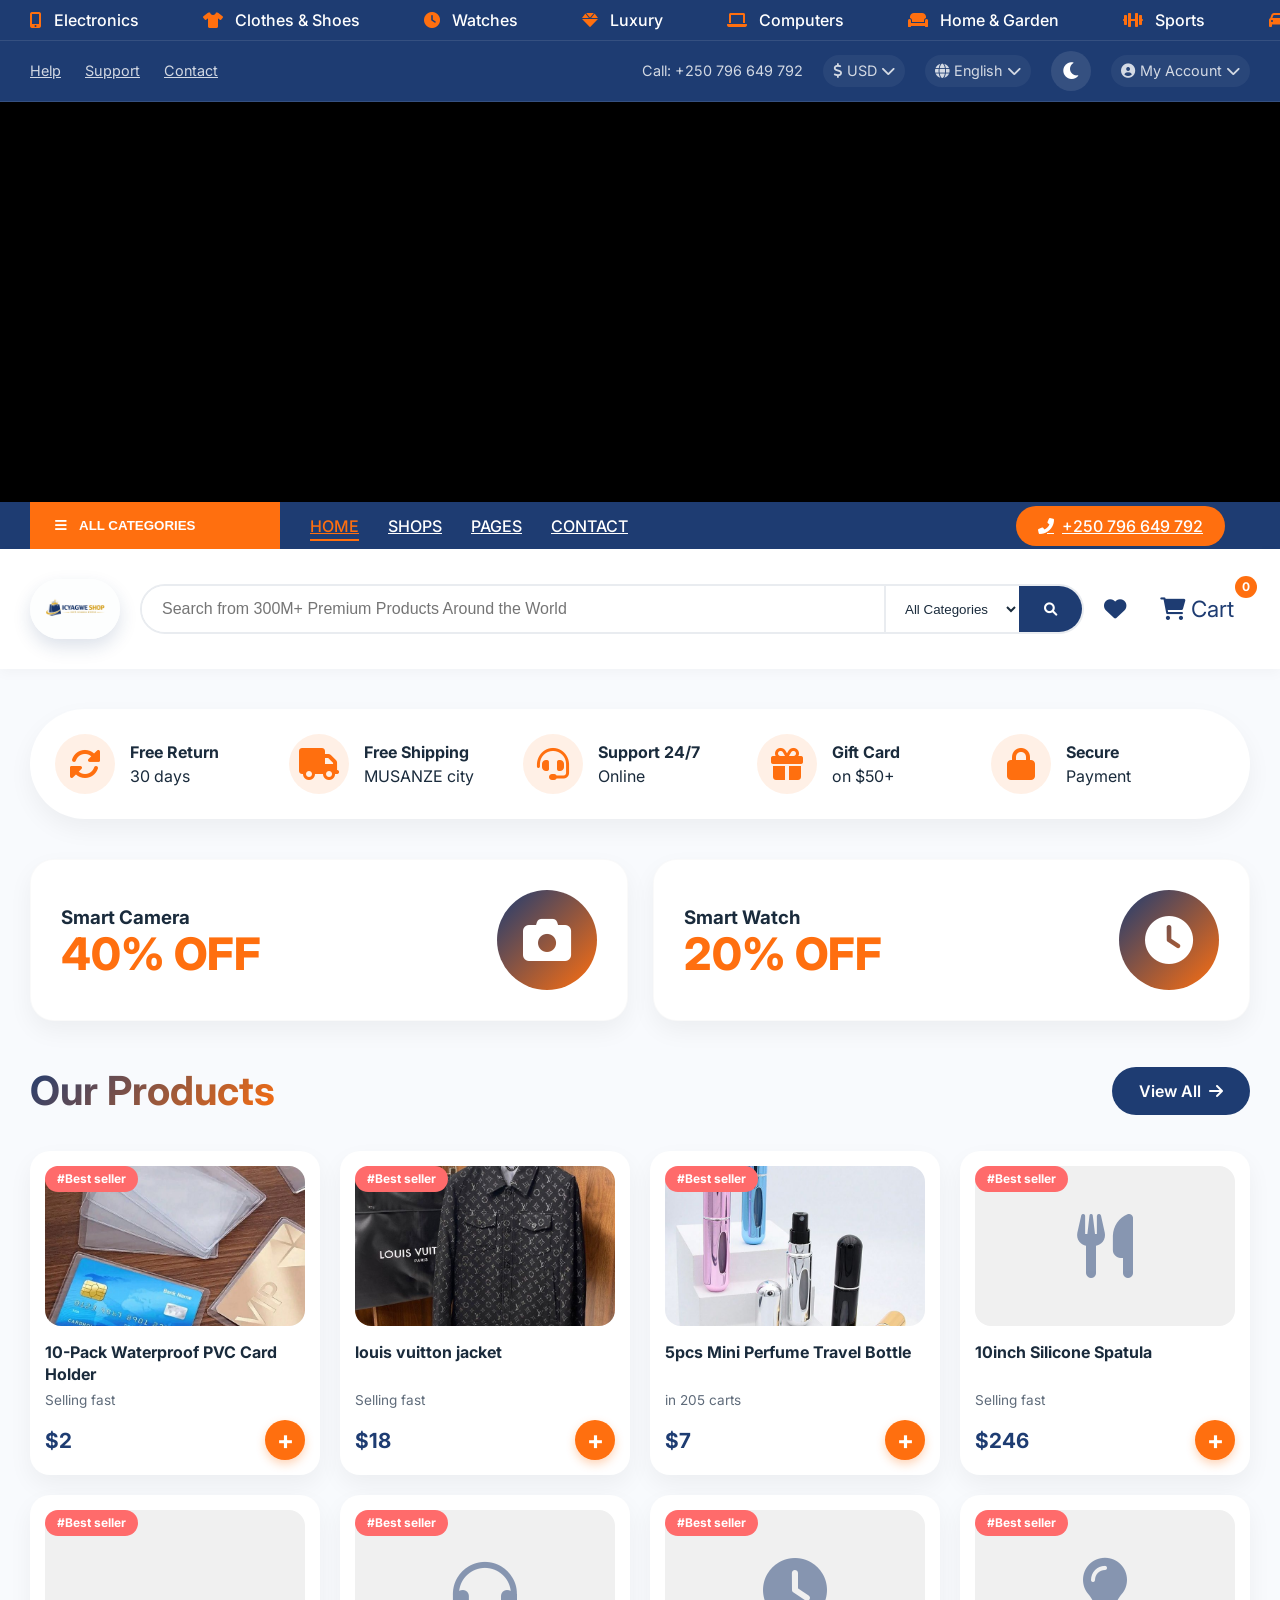
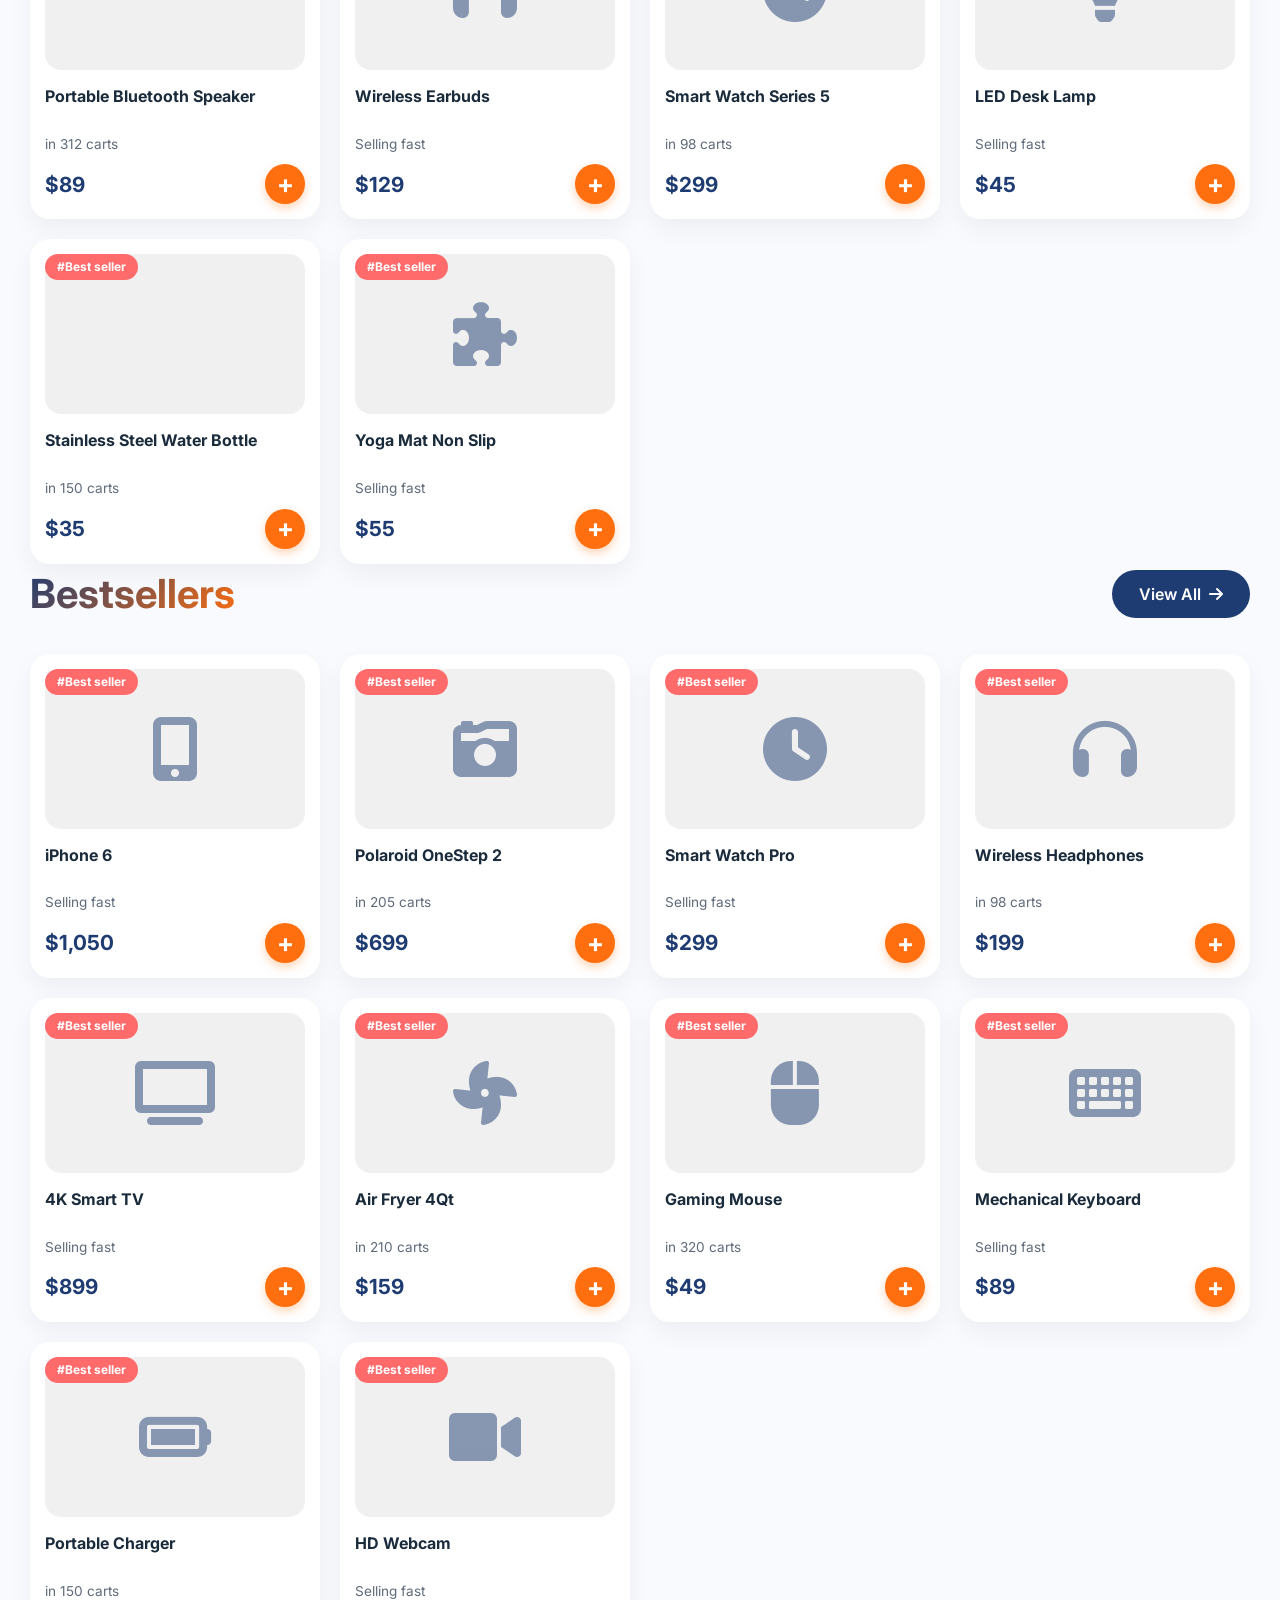
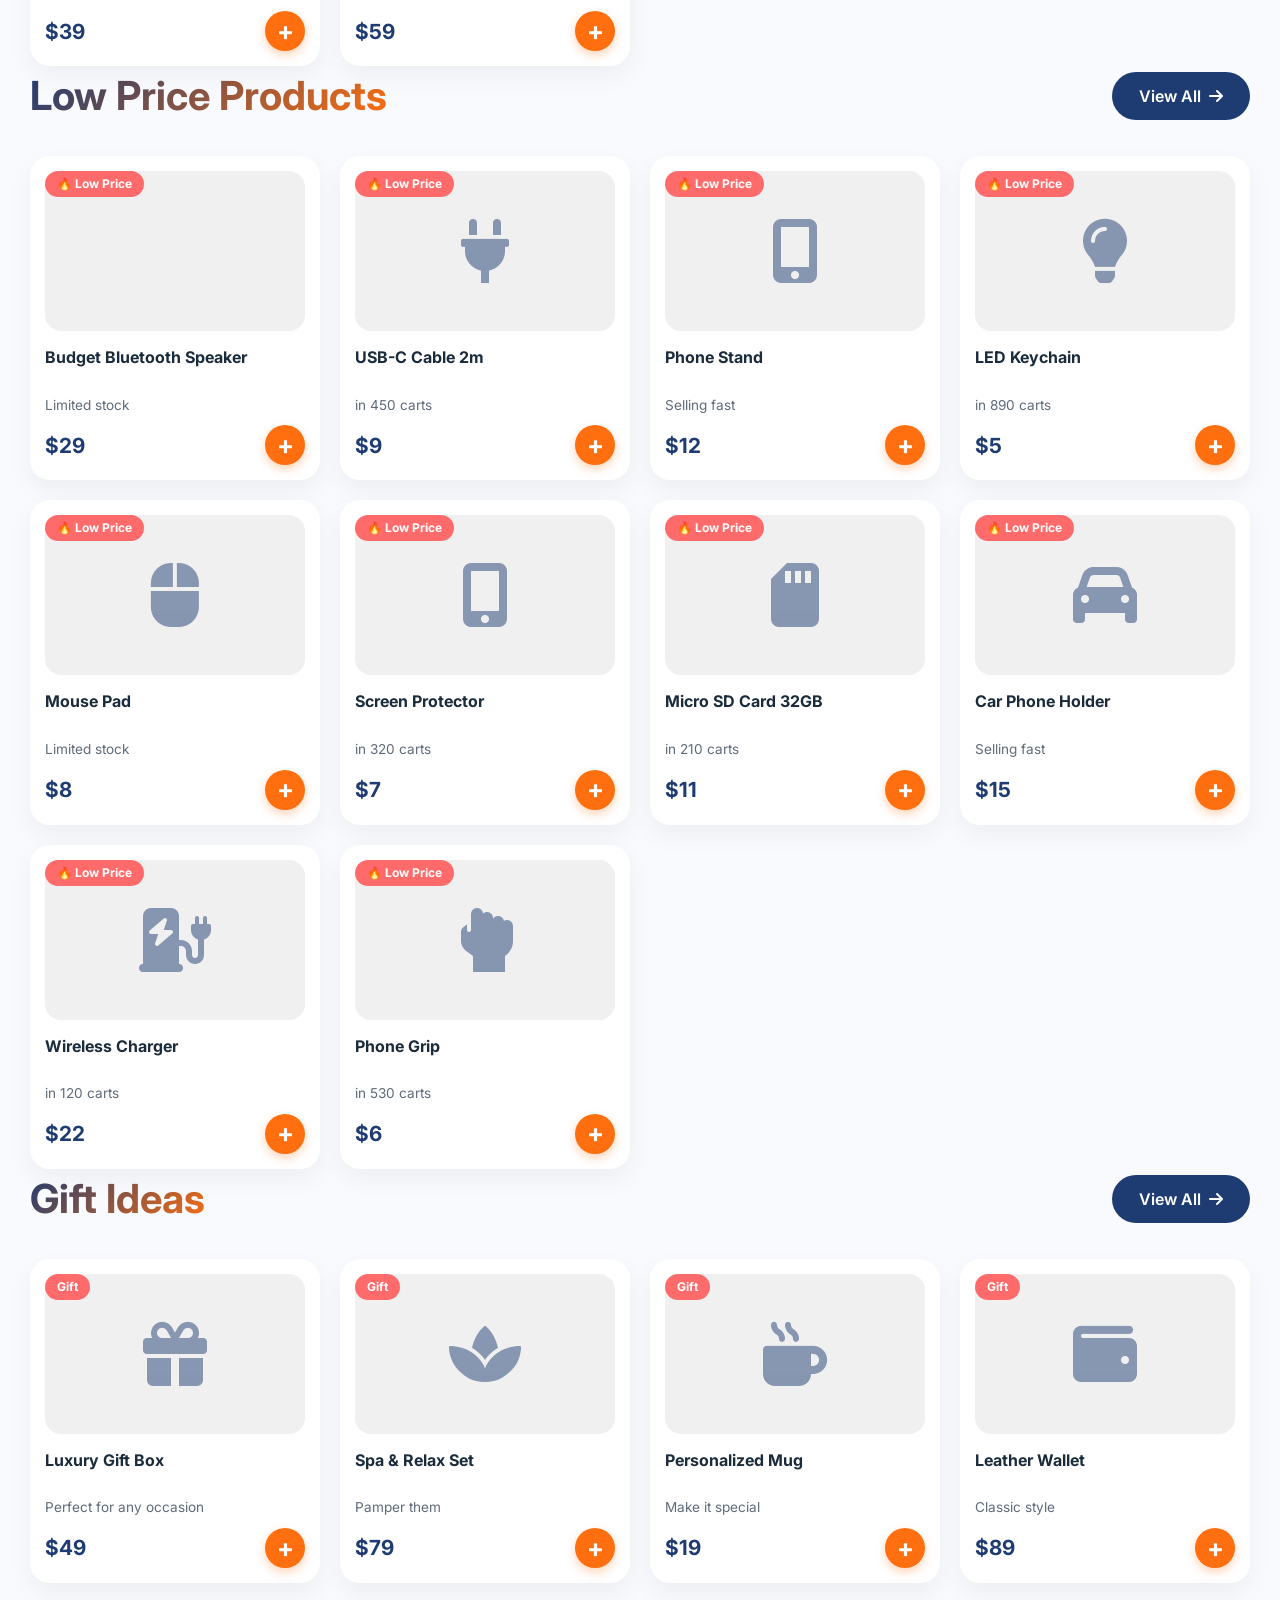
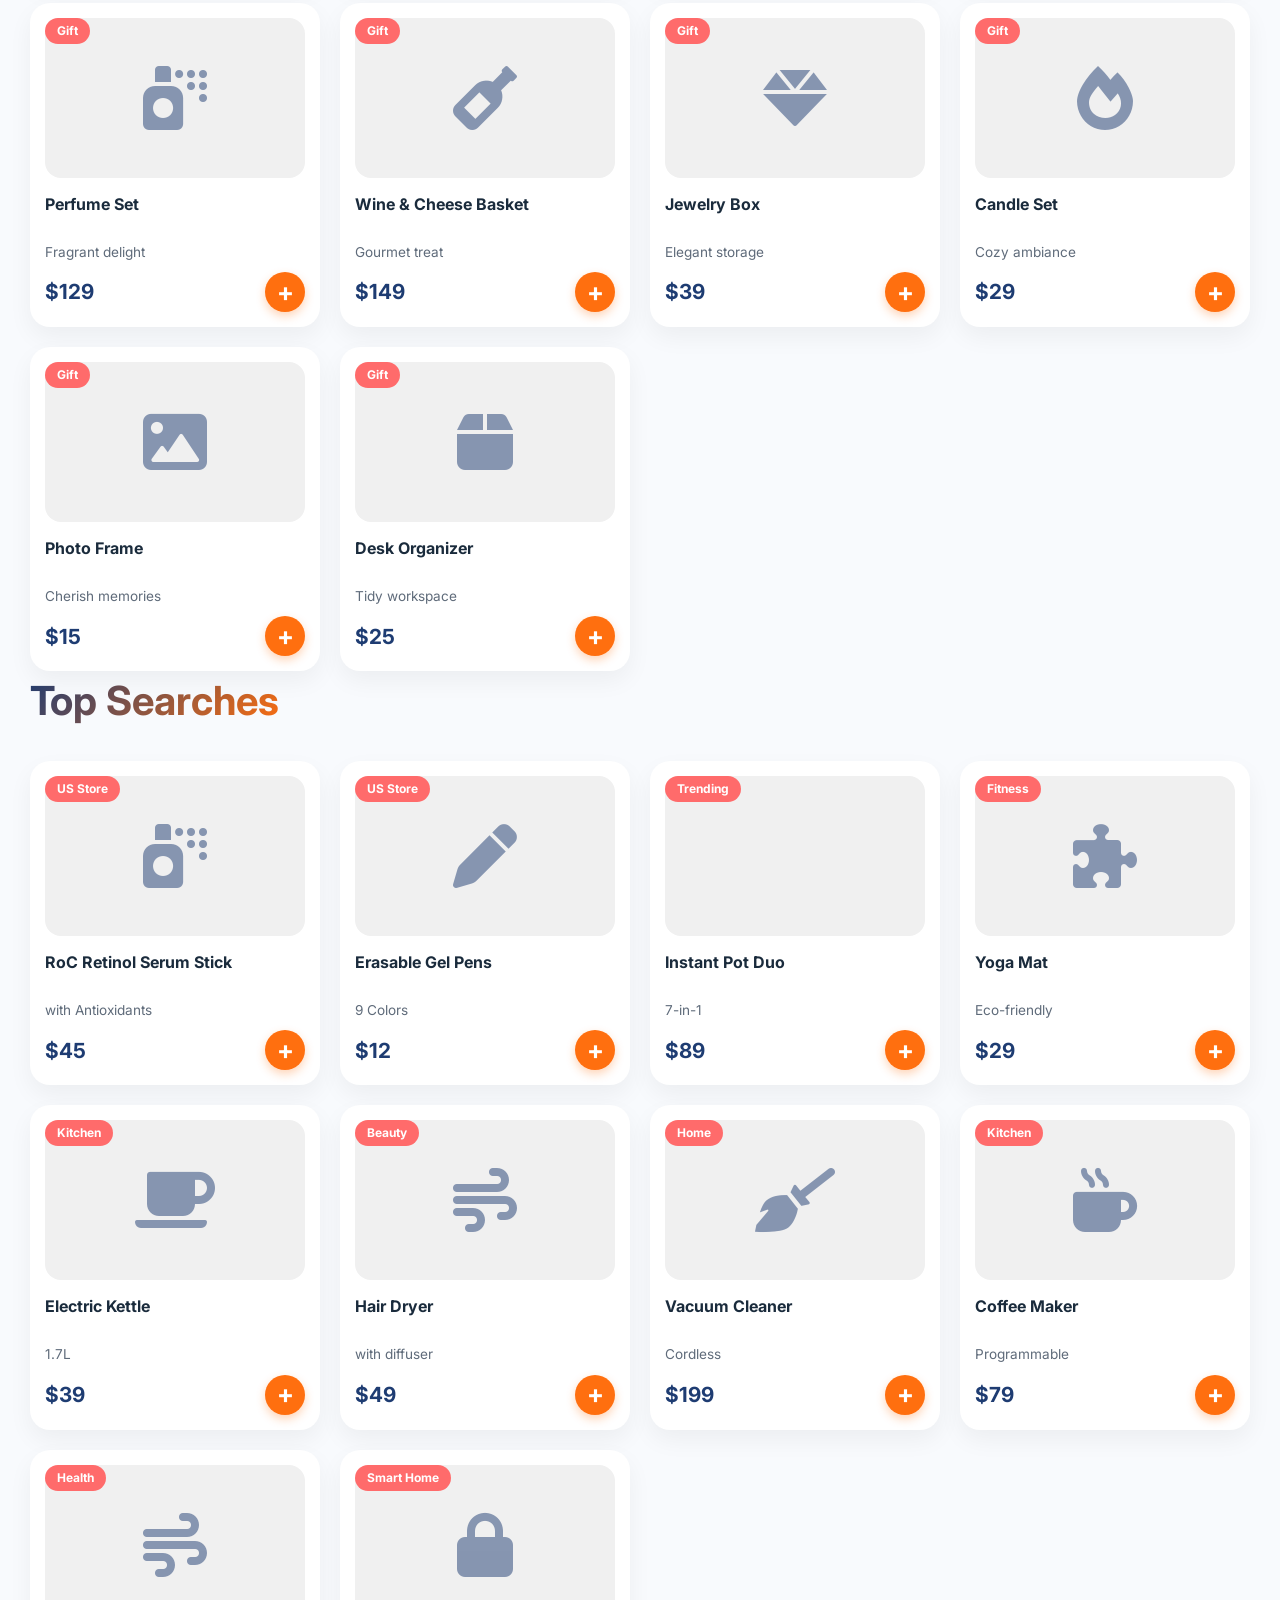
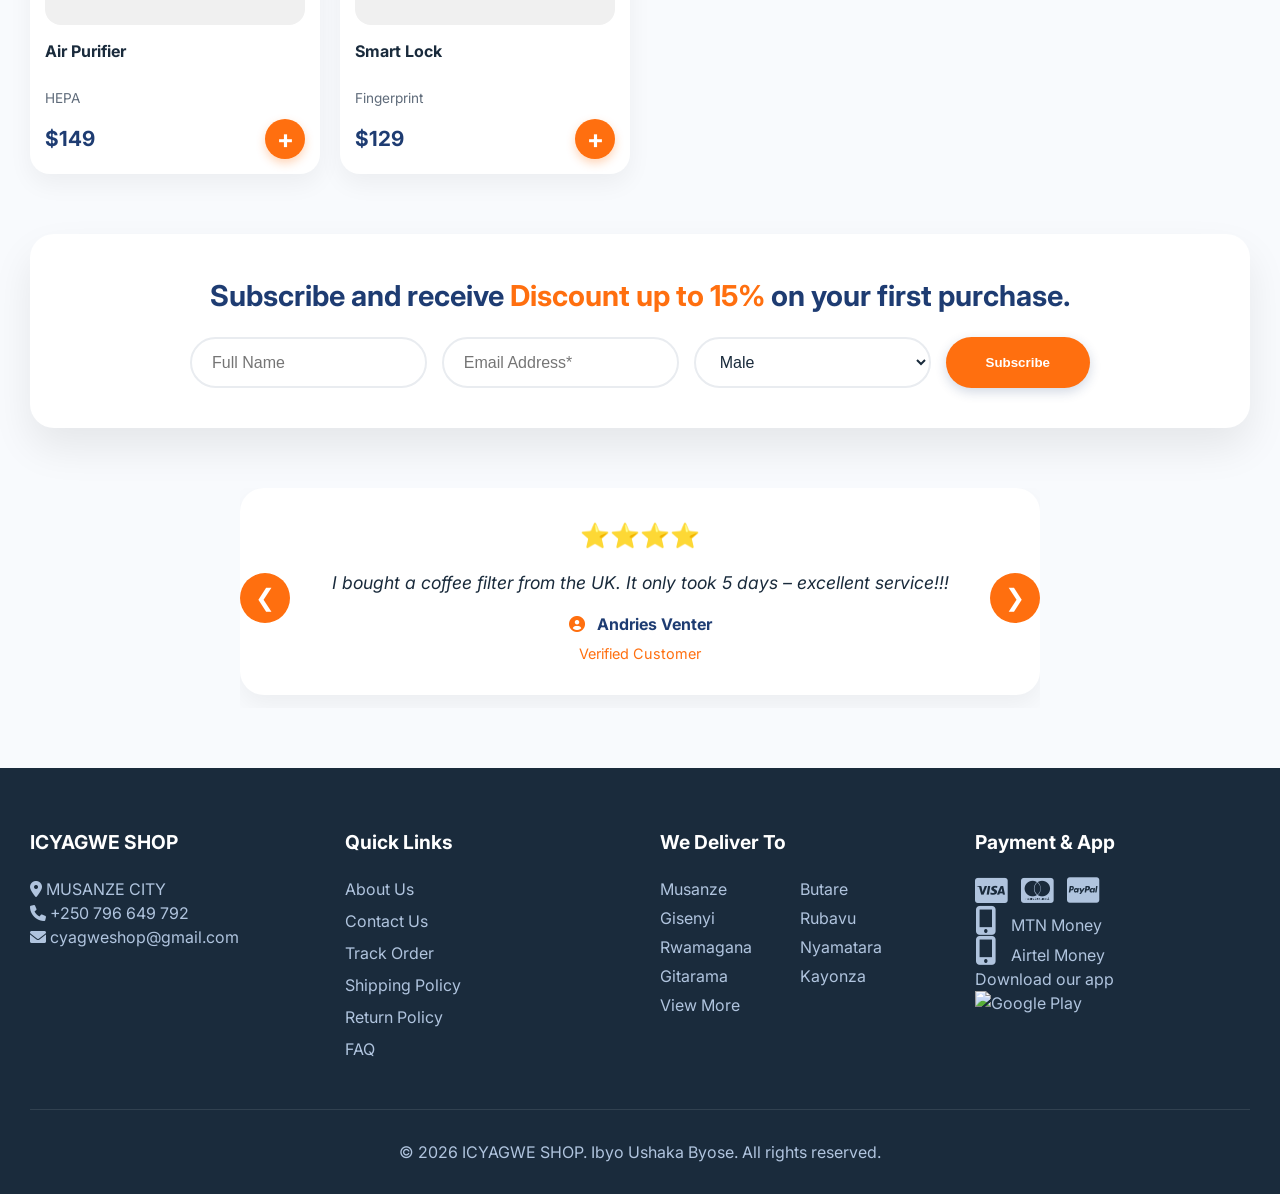
==== index.html @ 7856720b "add website file with correct names" ====
<!DOCTYPE html>
<html lang="en">
<head>
    <meta charset="UTF-8">
    <meta name="viewport" content="width=device-width, initial-scale=1.0">
    <title>ICYAGWE SHOP · Ibyo Ushaka Byose</title>
    <!-- Font Awesome 6 -->
    <link rel="stylesheet" href="https://cdnjs.cloudflare.com/ajax/libs/font-awesome/6.0.0-beta3/css/all.min.css">
    <!-- Google Fonts -->
    <link href="https://fonts.googleapis.com/css2?family=Inter:opsz,wght@14..32,400;14..32,500;14..32,600;14..32,700&display=swap" rel="stylesheet">
    <!-- External CSS -->
    <link rel="stylesheet" href="style.css">
</head>
<body>
    <!-- QUICK VIEW MODAL -->
    <div id="productModal" class="modal">
        <div class="modal-content">
            <span class="close-modal" id="closeModal">&times;</span>
            <div class="modal-body">
                <div class="modal-image">
                    <div id="modalImageContainer" class="modal-img"></div>
                </div>
                <div class="modal-details">
                    <h2 id="modalTitle"></h2>
                    <div class="modal-price" id="modalPrice"></div>
                    <div class="modal-description" id="modalDescription"></div>
                    <button class="btn modal-add-btn" id="modalAddToCart"><i class="fas fa-shopping-cart"></i> Add to Cart</button>
                </div>
            </div>
        </div>
    </div>

    <!-- MOVING NOTIFICATION TICKER -->
    <div class="ticker-wrap">
        <div class="ticker">
            <div class="ticker-item"><i class="fas fa-mobile-alt"></i> Electronics</div>
            <div class="ticker-item"><i class="fas fa-tshirt"></i> Clothes & Shoes</div>
            <div class="ticker-item"><i class="fas fa-clock"></i> Watches</div>
            <div class="ticker-item"><i class="fas fa-gem"></i> Luxury</div>
            <div class="ticker-item"><i class="fas fa-laptop"></i> Computers</div>
            <div class="ticker-item"><i class="fas fa-couch"></i> Home & Garden</div>
            <div class="ticker-item"><i class="fas fa-dumbbell"></i> Sports</div>
            <div class="ticker-item"><i class="fas fa-car"></i> Automotive</div>
            <div class="ticker-item"><i class="fas fa-dog"></i> Pet Supplies</div>
            <!-- duplicate for seamless loop -->
            <div class="ticker-item"><i class="fas fa-mobile-alt"></i> Electronics</div>
            <div class="ticker-item"><i class="fas fa-tshirt"></i> Clothes & Shoes</div>
            <div class="ticker-item"><i class="fas fa-clock"></i> Watches</div>
            <div class="ticker-item"><i class="fas fa-gem"></i> Luxury</div>
        </div>
    </div>

    <!-- TOP BAR -->
    <div class="top-bar">
        <div class="container">
            <div class="top-links">
                <a href="#">Help</a>
                <a href="#">Support</a>
                <a href="#">Contact</a>
            </div>
            <div class="top-right">
                <span>Call: +250 796 649 792</span>
                <!-- currency dropdown -->
                <div class="dropdown">
                    <div class="dropdown-trigger"><i class="fas fa-dollar-sign"></i> USD <i class="fas fa-chevron-down"></i></div>
                    <ul class="dropdown-menu">
                        <li><a href="#">RWF</a></li>
                        <li><a href="#">EUR</a></li>
                    </ul>
                </div>
                <!-- language dropdown -->
                <div class="dropdown">
                    <div class="dropdown-trigger"><i class="fas fa-globe"></i> English <i class="fas fa-chevron-down"></i></div>
                    <ul class="dropdown-menu">
                        <li><a href="#">English</a></li>
                        <li><a href="#">French</a></li>
                        <li><a href="#">Kinyarwanda</a></li>
                    </ul>
                </div>
                <!-- Dark/Light mode toggle -->
                <div class="theme-toggle" id="themeToggle">
                    <i class="fas fa-moon"></i>
                </div>
                <!-- USER DROPDOWN -->
                <div class="dropdown" id="userDropdown">
                    <div class="dropdown-trigger"><i class="fas fa-user-circle"></i> My Account <i class="fas fa-chevron-down"></i></div>
                    <ul class="dropdown-menu">
                        <li><a href="loginandsinup.html.html"><i class="fas fa-user-plus"></i> Sign Up & log in</a></li>
                        <li class="dropdown-divider"></li>
                        <li><a href="#"><i class="fas fa-id-card"></i> My Account</a></li>
                        <li><a href="#"><i class="fas fa-bell"></i> Notifications</a></li>
                        <li class="dropdown-divider"></li>
                        <li><a href="#" id="logoutLink"><i class="fas fa-sign-out-alt"></i> Log Out</a></li>
                    </ul>
                </div>
            </div>
        </div>
    </div>

    <!-- ========== HERO SLIDESHOW SECTION ========== -->
    <div class="hero-slideshow">
        <div class="slideshow-container" id="heroSlideshow">
            <!-- slides will be injected by JavaScript -->
        </div>
        <!-- optional overlay -->
        <div class="slideshow-overlay"></div>
    </div>

    <!-- NAVIGATION -->
    <div class="nav-section">
        <div class="container nav-container">
            <button class="categories-btn"><i class="fas fa-bars"></i> ALL CATEGORIES</button>
            <div class="category-panel">
                <ul>
                    <li><a href="#">Clothes & shoes</a> <span>103</span></li>
                    <li><a href="#">Electronics</a> <span>105</span></li>
                    <li><a href="#">Laptops</a> <span>112</span></li>
                    <li><a href="#">Smartphones</a> <span>118</span></li>
                    <li><a href="#">Others</a> <span>5</span></li>
                </ul>
            </div>
            <div class="nav-links">
                <div>
                    <a href="index.html" class="active">HOME</a>
                    <a href="shops.html">SHOPS</a>
                    <a href="#">PAGES</a>
                    <a href="#">CONTACT</a>
                </div>
                <a href="#" class="phone-btn"><i class="fas fa-phone-alt"></i> +250 796 649 792</a>
            </div>
        </div>
    </div>

    <!-- LOGO, SEARCH, CART SECTION (below navigation) -->
    <div class="header-section">
        <div class="container header-flex">
            <img src="log.png.png" alt="ICYAGWE SHOP" class="logo-img" loading="lazy">
            <div class="search-bar">
                <input type="text" placeholder="Search from 300M+ Premium Products Around the World">
                <select>
                    <option>All Categories</option>
                    <option>Clothes</option>
                    <option>Shoes</option>
                    <option>Electronics</option>
                </select>
                <button><i class="fas fa-search"></i></button>
            </div>
            <div class="header-icons">
                <i class="fas fa-heart"></i>
                <a href="cart.html.html" class="cart-badge" id="cartLink">
                    <i class="fas fa-shopping-cart"></i> Cart
                    <span class="cart-count" id="cartCount">0</span>
                </a>
            </div>
        </div>
    </div>

    <!-- SERVICES -->
    <div class="container">
        <div class="services">
            <div class="service-item"><i class="fas fa-sync-alt"></i> <span><strong>Free Return</strong><br>30 days</span></div>
            <div class="service-item"><i class="fas fa-truck"></i> <span><strong>Free Shipping</strong><br>MUSANZE city</span></div>
            <div class="service-item"><i class="fas fa-headset"></i> <span><strong>Support 24/7</strong><br>Online</span></div>
            <div class="service-item"><i class="fas fa-gift"></i> <span><strong>Gift Card</strong><br>on $50+</span></div>
            <div class="service-item"><i class="fas fa-lock"></i> <span><strong>Secure</strong><br>Payment</span></div>
        </div>
    </div>

    <!-- OFFER BANNERS -->
    <div class="container">
        <div class="offers-grid">
            <div class="offer-card">
                <div class="offer-text"><h3>Smart Camera</h3><div class="offer-discount">40% OFF</div></div>
                <div class="offer-icon"><i class="fas fa-camera"></i></div>
            </div>
            <div class="offer-card">
                <div class="offer-text"><h3>Smart Watch</h3><div class="offer-discount">20% OFF</div></div>
                <div class="offer-icon"><i class="fas fa-clock"></i></div>
            </div>
        </div>
    </div>

    <!-- OUR PRODUCTS (10) -->
    <div class="container" id="products-section">
        <div class="section-header">
            <h2 class="section-title">Our Products</h2>
            <a href="#" class="view-all-btn">View All <i class="fas fa-arrow-right"></i></a>
        </div>
        <div class="product-grid-new" id="product-grid-new">
            <!-- Product 1 -->
            <div class="product-card-new" data-id="1" data-name="10-Pack Waterproof PVC Card Holder" data-price="265" data-description="Durable waterproof PVC card holder. Keeps your cards safe and dry. Perfect for travel and daily use.">
                <div class="badge-best">#Best seller</div>
                <div class="product-img-new"><img src="img/cardholder.jpg" alt=""></div>
                <div class="product-title-new">10-Pack Waterproof PVC Card Holder</div>
                <div class="product-status">Selling fast</div>
                <div class="product-price-new">$2<span class="add-plus" onclick="addToCartFromCard(this)">+</span></div>
            </div>
            <!-- Product 2 -->
            <div class="product-card-new" data-id="2" data-name="Bathroom Drain Hair Catcher" data-price="261" data-description="Efficient hair catcher for bathroom drains. Prevents clogs and easy to clean.">
                <div class="badge-best">#Best seller</div>
                <div class="product-img-new"><img src="img/louis vuitton jacket.jpg.jpg" alt=""></div>
                <div class="product-title-new">louis vuitton jacket</div>
                <div class="product-status">Selling fast</div>
                <div class="product-price-new">$18<span class="add-plus" onclick="addToCartFromCard(this)">+</span></div>
            </div>
            <!-- Product 3 -->
            <div class="product-card-new" data-id="3" data-name="5pcs Mini Perfume Travel Bottle" data-price="253" data-description="Set of 5 mini perfume bottles. Leak-proof and refillable.">
                <div class="badge-best">#Best seller</div>
                <div class="product-img-new"><img src="img/Mini Perfume Travel Bottle.jpg" alt=""></div>
                <div class="product-title-new">5pcs Mini Perfume Travel Bottle</div>
                <div class="product-status">in 205 carts</div>
                <div class="product-price-new">$7<span class="add-plus" onclick="addToCartFromCard(this)">+</span></div>
            </div>
            <!-- Product 4 -->
            <div class="product-card-new" data-id="4" data-name="10inch Silicone Spatula" data-price="246" data-description="Heat-resistant silicone spatula. Perfect for non-stick cookware.">
                <div class="badge-best">#Best seller</div>
                <div class="product-img-new"><i class="fas fa-utensils"></i></div>
                <div class="product-title-new">10inch Silicone Spatula</div>
                <div class="product-status">Selling fast</div>
                <div class="product-price-new">$246<span class="add-plus" onclick="addToCartFromCard(this)">+</span></div>
            </div>
            <!-- Product 5 -->
            <div class="product-card-new" data-id="5" data-name="Portable Bluetooth Speaker" data-price="89" data-description="Compact Bluetooth speaker with rich sound. Long battery life.">
                <div class="badge-best">#Best seller</div>
                <div class="product-img-new"><i class="fas fa-speaker"></i></div>
                <div class="product-title-new">Portable Bluetooth Speaker</div>
                <div class="product-status">in 312 carts</div>
                <div class="product-price-new">$89<span class="add-plus" onclick="addToCartFromCard(this)">+</span></div>
            </div>
            <!-- Product 6 -->
            <div class="product-card-new" data-id="6" data-name="Wireless Earbuds" data-price="129" data-description="True wireless earbuds with charging case. Bluetooth 5.0.">
                <div class="badge-best">#Best seller</div>
                <div class="product-img-new"><i class="fas fa-headphones"></i></div>
                <div class="product-title-new">Wireless Earbuds</div>
                <div class="product-status">Selling fast</div>
                <div class="product-price-new">$129<span class="add-plus" onclick="addToCartFromCard(this)">+</span></div>
            </div>
            <!-- Product 7 -->
            <div class="product-card-new" data-id="7" data-name="Smart Watch Series 5" data-price="299" data-description="Advanced smartwatch with heart rate monitor, GPS, and sleep tracking.">
                <div class="badge-best">#Best seller</div>
                <div class="product-img-new"><i class="fas fa-clock"></i></div>
                <div class="product-title-new">Smart Watch Series 5</div>
                <div class="product-status">in 98 carts</div>
                <div class="product-price-new">$299<span class="add-plus" onclick="addToCartFromCard(this)">+</span></div>
            </div>
            <!-- Product 8 -->
            <div class="product-card-new" data-id="8" data-name="LED Desk Lamp" data-price="45" data-description="Adjustable LED desk lamp with wireless charger. Eye-caring design.">
                <div class="badge-best">#Best seller</div>
                <div class="product-img-new"><i class="fas fa-lightbulb"></i></div>
                <div class="product-title-new">LED Desk Lamp</div>
                <div class="product-status">Selling fast</div>
                <div class="product-price-new">$45<span class="add-plus" onclick="addToCartFromCard(this)">+</span></div>
            </div>
            <!-- Product 9 -->
            <div class="product-card-new" data-id="9" data-name="Stainless Steel Water Bottle" data-price="35" data-description="Double-wall insulated stainless steel bottle. Keeps drinks cold for 24h.">
                <div class="badge-best">#Best seller</div>
                <div class="product-img-new"><i class="fas fa-bottle-water"></i></div>
                <div class="product-title-new">Stainless Steel Water Bottle</div>
                <div class="product-status">in 150 carts</div>
                <div class="product-price-new">$35<span class="add-plus" onclick="addToCartFromCard(this)">+</span></div>
            </div>
            <!-- Product 10 -->
            <div class="product-card-new" data-id="10" data-name="Yoga Mat Non Slip" data-price="55" data-description="Eco-friendly non-slip yoga mat with carrying strap.">
                <div class="badge-best">#Best seller</div>
                <div class="product-img-new"><i class="fas fa-puzzle-piece"></i></div>
                <div class="product-title-new">Yoga Mat Non Slip</div>
                <div class="product-status">Selling fast</div>
                <div class="product-price-new">$55<span class="add-plus" onclick="addToCartFromCard(this)">+</span></div>
            </div>
        </div>
    </div>

    <!-- BESTSELLERS (10) -->
    <div class="container">
        <div class="section-header">
            <h2 class="section-title">Bestsellers</h2>
            <a href="#" class="view-all-btn">View All <i class="fas fa-arrow-right"></i></a>
        </div>
        <div class="product-grid-new" id="bestseller-grid">
            <!-- Bestseller 1 -->
            <div class="product-card-new" data-id="101" data-name="iPhone 6" data-price="1050" data-description="Refurbished iPhone 6 in excellent condition.">
                <div class="badge-best">#Best seller</div>
                <div class="product-img-new"><i class="fas fa-mobile-alt"></i></div>
                <div class="product-title-new">iPhone 6</div>
                <div class="product-status">Selling fast</div>
                <div class="product-price-new">$1,050<span class="add-plus" onclick="addToCartFromCard(this)">+</span></div>
            </div>
            <!-- Bestseller 2 -->
            <div class="product-card-new" data-id="102" data-name="Polaroid OneStep 2" data-price="699" data-description="Instant camera with built-in flash.">
                <div class="badge-best">#Best seller</div>
                <div class="product-img-new"><i class="fas fa-camera-retro"></i></div>
                <div class="product-title-new">Polaroid OneStep 2</div>
                <div class="product-status">in 205 carts</div>
                <div class="product-price-new">$699<span class="add-plus" onclick="addToCartFromCard(this)">+</span></div>
            </div>
            <!-- Bestseller 3 -->
            <div class="product-card-new" data-id="103" data-name="Smart Watch Pro" data-price="299" data-description="Fitness tracker with heart rate monitor.">
                <div class="badge-best">#Best seller</div>
                <div class="product-img-new"><i class="fas fa-clock"></i></div>
                <div class="product-title-new">Smart Watch Pro</div>
                <div class="product-status">Selling fast</div>
                <div class="product-price-new">$299<span class="add-plus" onclick="addToCartFromCard(this)">+</span></div>
            </div>
            <!-- Bestseller 4 -->
            <div class="product-card-new" data-id="104" data-name="Wireless Headphones" data-price="199" data-description="Over-ear wireless headphones with noise cancellation.">
                <div class="badge-best">#Best seller</div>
                <div class="product-img-new"><i class="fas fa-headphones"></i></div>
                <div class="product-title-new">Wireless Headphones</div>
                <div class="product-status">in 98 carts</div>
                <div class="product-price-new">$199<span class="add-plus" onclick="addToCartFromCard(this)">+</span></div>
            </div>
            <!-- Bestseller 5 -->
            <div class="product-card-new" data-id="105" data-name="4K Smart TV" data-price="899" data-description="50-inch 4K UHD Smart TV with HDR.">
                <div class="badge-best">#Best seller</div>
                <div class="product-img-new"><i class="fas fa-tv"></i></div>
                <div class="product-title-new">4K Smart TV</div>
                <div class="product-status">Selling fast</div>
                <div class="product-price-new">$899<span class="add-plus" onclick="addToCartFromCard(this)">+</span></div>
            </div>
            <!-- Bestseller 6 -->
            <div class="product-card-new" data-id="106" data-name="Air Fryer" data-price="159" data-description="4-quart air fryer with rapid air circulation.">
                <div class="badge-best">#Best seller</div>
                <div class="product-img-new"><i class="fas fa-fan"></i></div>
                <div class="product-title-new">Air Fryer 4Qt</div>
                <div class="product-status">in 210 carts</div>
                <div class="product-price-new">$159<span class="add-plus" onclick="addToCartFromCard(this)">+</span></div>
            </div>
            <!-- Bestseller 7 -->
            <div class="product-card-new" data-id="107" data-name="Gaming Mouse" data-price="49" data-description="RGB gaming mouse with adjustable DPI.">
                <div class="badge-best">#Best seller</div>
                <div class="product-img-new"><i class="fas fa-mouse"></i></div>
                <div class="product-title-new">Gaming Mouse</div>
                <div class="product-status">in 320 carts</div>
                <div class="product-price-new">$49<span class="add-plus" onclick="addToCartFromCard(this)">+</span></div>
            </div>
            <!-- Bestseller 8 -->
            <div class="product-card-new" data-id="108" data-name="Mechanical Keyboard" data-price="89" data-description="RGB mechanical keyboard with blue switches.">
                <div class="badge-best">#Best seller</div>
                <div class="product-img-new"><i class="fas fa-keyboard"></i></div>
                <div class="product-title-new">Mechanical Keyboard</div>
                <div class="product-status">Selling fast</div>
                <div class="product-price-new">$89<span class="add-plus" onclick="addToCartFromCard(this)">+</span></div>
            </div>
            <!-- Bestseller 9 -->
            <div class="product-card-new" data-id="109" data-name="Portable Charger" data-price="39" data-description="10000mAh power bank with fast charging.">
                <div class="badge-best">#Best seller</div>
                <div class="product-img-new"><i class="fas fa-battery-full"></i></div>
                <div class="product-title-new">Portable Charger</div>
                <div class="product-status">in 150 carts</div>
                <div class="product-price-new">$39<span class="add-plus" onclick="addToCartFromCard(this)">+</span></div>
            </div>
            <!-- Bestseller 10 -->
            <div class="product-card-new" data-id="110" data-name="HD Webcam" data-price="59" data-description="1080p webcam with built-in microphone.">
                <div class="badge-best">#Best seller</div>
                <div class="product-img-new"><i class="fas fa-video"></i></div>
                <div class="product-title-new">HD Webcam</div>
                <div class="product-status">Selling fast</div>
                <div class="product-price-new">$59<span class="add-plus" onclick="addToCartFromCard(this)">+</span></div>
            </div>
        </div>
    </div>

    <!-- LOW PRICE PRODUCTS (10) -->
    <div class="container">
        <div class="section-header">
            <h2 class="section-title">Low Price Products</h2>
            <a href="#" class="view-all-btn">View All <i class="fas fa-arrow-right"></i></a>
        </div>
        <div class="product-grid-new" id="lowprice-grid">
            <div class="product-card-new" data-id="201" data-name="Budget Bluetooth Speaker" data-price="29" data-description="Compact speaker, great sound.">
                <div class="badge-best">🔥 Low Price</div>
                <div class="product-img-new"><i class="fas fa-speaker"></i></div>
                <div class="product-title-new">Budget Bluetooth Speaker</div>
                <div class="product-status">Limited stock</div>
                <div class="product-price-new">$29<span class="add-plus" onclick="addToCartFromCard(this)">+</span></div>
            </div>
            <div class="product-card-new" data-id="202" data-name="USB-C Cable 2m" data-price="9" data-description="Fast charging, durable braided cable.">
                <div class="badge-best">🔥 Low Price</div>
                <div class="product-img-new"><i class="fas fa-plug"></i></div>
                <div class="product-title-new">USB-C Cable 2m</div>
                <div class="product-status">in 450 carts</div>
                <div class="product-price-new">$9<span class="add-plus" onclick="addToCartFromCard(this)">+</span></div>
            </div>
            <div class="product-card-new" data-id="203" data-name="Phone Stand" data-price="12" data-description="Adjustable aluminum phone stand.">
                <div class="badge-best">🔥 Low Price</div>
                <div class="product-img-new"><i class="fas fa-mobile-alt"></i></div>
                <div class="product-title-new">Phone Stand</div>
                <div class="product-status">Selling fast</div>
                <div class="product-price-new">$12<span class="add-plus" onclick="addToCartFromCard(this)">+</span></div>
            </div>
            <div class="product-card-new" data-id="204" data-name="LED Keychain" data-price="5" data-description="Mini flashlight keychain.">
                <div class="badge-best">🔥 Low Price</div>
                <div class="product-img-new"><i class="fas fa-lightbulb"></i></div>
                <div class="product-title-new">LED Keychain</div>
                <div class="product-status">in 890 carts</div>
                <div class="product-price-new">$5<span class="add-plus" onclick="addToCartFromCard(this)">+</span></div>
            </div>
            <div class="product-card-new" data-id="205" data-name="Mouse Pad" data-price="8" data-description="Non-slip gaming mouse pad.">
                <div class="badge-best">🔥 Low Price</div>
                <div class="product-img-new"><i class="fas fa-mouse"></i></div>
                <div class="product-title-new">Mouse Pad</div>
                <div class="product-status">Limited stock</div>
                <div class="product-price-new">$8<span class="add-plus" onclick="addToCartFromCard(this)">+</span></div>
            </div>
            <div class="product-card-new" data-id="206" data-name="Screen Protector" data-price="7" data-description="Tempered glass, bubble-free.">
                <div class="badge-best">🔥 Low Price</div>
                <div class="product-img-new"><i class="fas fa-mobile-alt"></i></div>
                <div class="product-title-new">Screen Protector</div>
                <div class="product-status">in 320 carts</div>
                <div class="product-price-new">$7<span class="add-plus" onclick="addToCartFromCard(this)">+</span></div>
            </div>
            <div class="product-card-new" data-id="207" data-name="Micro SD Card 32GB" data-price="11" data-description="Class 10 memory card for phones.">
                <div class="badge-best">🔥 Low Price</div>
                <div class="product-img-new"><i class="fas fa-sd-card"></i></div>
                <div class="product-title-new">Micro SD Card 32GB</div>
                <div class="product-status">in 210 carts</div>
                <div class="product-price-new">$11<span class="add-plus" onclick="addToCartFromCard(this)">+</span></div>
            </div>
            <div class="product-card-new" data-id="208" data-name="Car Phone Holder" data-price="15" data-description="Universal air vent mount.">
                <div class="badge-best">🔥 Low Price</div>
                <div class="product-img-new"><i class="fas fa-car"></i></div>
                <div class="product-title-new">Car Phone Holder</div>
                <div class="product-status">Selling fast</div>
                <div class="product-price-new">$15<span class="add-plus" onclick="addToCartFromCard(this)">+</span></div>
            </div>
            <div class="product-card-new" data-id="209" data-name="Wireless Charger" data-price="22" data-description="Fast wireless charging pad.">
                <div class="badge-best">🔥 Low Price</div>
                <div class="product-img-new"><i class="fas fa-charging-station"></i></div>
                <div class="product-title-new">Wireless Charger</div>
                <div class="product-status">in 120 carts</div>
                <div class="product-price-new">$22<span class="add-plus" onclick="addToCartFromCard(this)">+</span></div>
            </div>
            <div class="product-card-new" data-id="210" data-name="Phone Grip" data-price="6" data-description="Adhesive phone grip stand.">
                <div class="badge-best">🔥 Low Price</div>
                <div class="product-img-new"><i class="fas fa-hand-rock"></i></div>
                <div class="product-title-new">Phone Grip</div>
                <div class="product-status">in 530 carts</div>
                <div class="product-price-new">$6<span class="add-plus" onclick="addToCartFromCard(this)">+</span></div>
            </div>
        </div>
    </div>

    <!-- GIFT IDEAS (10) -->
    <div class="container">
        <div class="section-header">
            <h2 class="section-title">Gift Ideas</h2>
            <a href="#" class="view-all-btn">View All <i class="fas fa-arrow-right"></i></a>
        </div>
        <div class="product-grid-new" id="gift-grid">
            <div class="product-card-new" data-id="301" data-name="Luxury Gift Box" data-price="49" data-description="Elegant gift box with assorted chocolates.">
                <div class="badge-best">Gift</div>
                <div class="product-img-new"><i class="fas fa-gift"></i></div>
                <div class="product-title-new">Luxury Gift Box</div>
                <div class="product-status">Perfect for any occasion</div>
                <div class="product-price-new">$49<span class="add-plus" onclick="addToCartFromCard(this)">+</span></div>
            </div>
            <div class="product-card-new" data-id="302" data-name="Spa & Relax Set" data-price="79" data-description="Spa kit with candles, bath salts, and essential oils.">
                <div class="badge-best">Gift</div>
                <div class="product-img-new"><i class="fas fa-spa"></i></div>
                <div class="product-title-new">Spa & Relax Set</div>
                <div class="product-status">Pamper them</div>
                <div class="product-price-new">$79<span class="add-plus" onclick="addToCartFromCard(this)">+</span></div>
            </div>
            <div class="product-card-new" data-id="303" data-name="Personalized Mug" data-price="19" data-description="Ceramic mug with custom text and design.">
                <div class="badge-best">Gift</div>
                <div class="product-img-new"><i class="fas fa-mug-hot"></i></div>
                <div class="product-title-new">Personalized Mug</div>
                <div class="product-status">Make it special</div>
                <div class="product-price-new">$19<span class="add-plus" onclick="addToCartFromCard(this)">+</span></div>
            </div>
            <div class="product-card-new" data-id="304" data-name="Leather Wallet" data-price="89" data-description="Genuine leather wallet with multiple card slots.">
                <div class="badge-best">Gift</div>
                <div class="product-img-new"><i class="fas fa-wallet"></i></div>
                <div class="product-title-new">Leather Wallet</div>
                <div class="product-status">Classic style</div>
                <div class="product-price-new">$89<span class="add-plus" onclick="addToCartFromCard(this)">+</span></div>
            </div>
            <div class="product-card-new" data-id="305" data-name="Perfume Set" data-price="129" data-description="Set of three luxury perfumes.">
                <div class="badge-best">Gift</div>
                <div class="product-img-new"><i class="fas fa-spray-can"></i></div>
                <div class="product-title-new">Perfume Set</div>
                <div class="product-status">Fragrant delight</div>
                <div class="product-price-new">$129<span class="add-plus" onclick="addToCartFromCard(this)">+</span></div>
            </div>
            <div class="product-card-new" data-id="306" data-name="Wine & Cheese Basket" data-price="149" data-description="Premium wine and cheese selection in a beautiful basket.">
                <div class="badge-best">Gift</div>
                <div class="product-img-new"><i class="fas fa-wine-bottle"></i></div>
                <div class="product-title-new">Wine & Cheese Basket</div>
                <div class="product-status">Gourmet treat</div>
                <div class="product-price-new">$149<span class="add-plus" onclick="addToCartFromCard(this)">+</span></div>
            </div>
            <div class="product-card-new" data-id="307" data-name="Jewelry Box" data-price="39" data-description="Velvet jewelry organizer.">
                <div class="badge-best">Gift</div>
                <div class="product-img-new"><i class="fas fa-gem"></i></div>
                <div class="product-title-new">Jewelry Box</div>
                <div class="product-status">Elegant storage</div>
                <div class="product-price-new">$39<span class="add-plus" onclick="addToCartFromCard(this)">+</span></div>
            </div>
            <div class="product-card-new" data-id="308" data-name="Candle Set" data-price="29" data-description="Set of 3 scented candles.">
                <div class="badge-best">Gift</div>
                <div class="product-img-new"><i class="fas fa-fire"></i></div>
                <div class="product-title-new">Candle Set</div>
                <div class="product-status">Cozy ambiance</div>
                <div class="product-price-new">$29<span class="add-plus" onclick="addToCartFromCard(this)">+</span></div>
            </div>
            <div class="product-card-new" data-id="309" data-name="Photo Frame" data-price="15" data-description="Elegant silver photo frame.">
                <div class="badge-best">Gift</div>
                <div class="product-img-new"><i class="fas fa-image"></i></div>
                <div class="product-title-new">Photo Frame</div>
                <div class="product-status">Cherish memories</div>
                <div class="product-price-new">$15<span class="add-plus" onclick="addToCartFromCard(this)">+</span></div>
            </div>
            <div class="product-card-new" data-id="310" data-name="Desk Organizer" data-price="25" data-description="Bamboo desk organizer.">
                <div class="badge-best">Gift</div>
                <div class="product-img-new"><i class="fas fa-box"></i></div>
                <div class="product-title-new">Desk Organizer</div>
                <div class="product-status">Tidy workspace</div>
                <div class="product-price-new">$25<span class="add-plus" onclick="addToCartFromCard(this)">+</span></div>
            </div>
        </div>
    </div>

    <!-- TOP SEARCHES (10) -->
    <div class="container">
        <div class="section-header">
            <h2 class="section-title">Top Searches</h2>
        </div>
        <div class="product-grid-new">
            <div class="product-card-new" data-id="401" data-name="RoC Derm Correction Retinol Firming Serum Stick" data-price="45" data-description="Retinol serum with antioxidants.">
                <div class="badge-best">US Store</div>
                <div class="product-img-new"><i class="fas fa-spray-can"></i></div>
                <div class="product-title-new">RoC Retinol Serum Stick</div>
                <div class="product-status">with Antioxidants</div>
                <div class="product-price-new">$45<span class="add-plus" onclick="addToCartFromCard(this)">+</span></div>
            </div>
            <div class="product-card-new" data-id="402" data-name="Grabie Erasable Gel Pens, 9 Colors" data-price="12" data-description="Erasable gel pens, make mistakes and erase them easily.">
                <div class="badge-best">US Store</div>
                <div class="product-img-new"><i class="fas fa-pen"></i></div>
                <div class="product-title-new">Erasable Gel Pens</div>
                <div class="product-status">9 Colors</div>
                <div class="product-price-new">$12<span class="add-plus" onclick="addToCartFromCard(this)">+</span></div>
            </div>
            <div class="product-card-new" data-id="403" data-name="Instant Pot Duo 7-in-1" data-price="89" data-description="Electric pressure cooker.">
                <div class="badge-best">Trending</div>
                <div class="product-img-new"><i class="fas fa-cooker"></i></div>
                <div class="product-title-new">Instant Pot Duo</div>
                <div class="product-status">7-in-1</div>
                <div class="product-price-new">$89<span class="add-plus" onclick="addToCartFromCard(this)">+</span></div>
            </div>
            <div class="product-card-new" data-id="404" data-name="Yoga Mat" data-price="29" data-description="Non-slip exercise mat.">
                <div class="badge-best">Fitness</div>
                <div class="product-img-new"><i class="fas fa-puzzle-piece"></i></div>
                <div class="product-title-new">Yoga Mat</div>
                <div class="product-status">Eco-friendly</div>
                <div class="product-price-new">$29<span class="add-plus" onclick="addToCartFromCard(this)">+</span></div>
            </div>
            <div class="product-card-new" data-id="405" data-name="Electric Kettle" data-price="39" data-description="Fast boiling, stainless steel.">
                <div class="badge-best">Kitchen</div>
                <div class="product-img-new"><i class="fas fa-mug-saucer"></i></div>
                <div class="product-title-new">Electric Kettle</div>
                <div class="product-status">1.7L</div>
                <div class="product-price-new">$39<span class="add-plus" onclick="addToCartFromCard(this)">+</span></div>
            </div>
            <div class="product-card-new" data-id="406" data-name="Hair Dryer" data-price="49" data-description="Professional ionic hair dryer.">
                <div class="badge-best">Beauty</div>
                <div class="product-img-new"><i class="fas fa-wind"></i></div>
                <div class="product-title-new">Hair Dryer</div>
                <div class="product-status">with diffuser</div>
                <div class="product-price-new">$49<span class="add-plus" onclick="addToCartFromCard(this)">+</span></div>
            </div>
            <div class="product-card-new" data-id="407" data-name="Vacuum Cleaner" data-price="199" data-description="Cordless stick vacuum.">
                <div class="badge-best">Home</div>
                <div class="product-img-new"><i class="fas fa-broom"></i></div>
                <div class="product-title-new">Vacuum Cleaner</div>
                <div class="product-status">Cordless</div>
                <div class="product-price-new">$199<span class="add-plus" onclick="addToCartFromCard(this)">+</span></div>
            </div>
            <div class="product-card-new" data-id="408" data-name="Coffee Maker" data-price="79" data-description="12-cup programmable coffee maker.">
                <div class="badge-best">Kitchen</div>
                <div class="product-img-new"><i class="fas fa-mug-hot"></i></div>
                <div class="product-title-new">Coffee Maker</div>
                <div class="product-status">Programmable</div>
                <div class="product-price-new">$79<span class="add-plus" onclick="addToCartFromCard(this)">+</span></div>
            </div>
            <div class="product-card-new" data-id="409" data-name="Air Purifier" data-price="149" data-description="HEPA filter for allergies.">
                <div class="badge-best">Health</div>
                <div class="product-img-new"><i class="fas fa-wind"></i></div>
                <div class="product-title-new">Air Purifier</div>
                <div class="product-status">HEPA</div>
                <div class="product-price-new">$149<span class="add-plus" onclick="addToCartFromCard(this)">+</span></div>
            </div>
            <div class="product-card-new" data-id="410" data-name="Smart Lock" data-price="129" data-description="Keyless entry with fingerprint.">
                <div class="badge-best">Smart Home</div>
                <div class="product-img-new"><i class="fas fa-lock"></i></div>
                <div class="product-title-new">Smart Lock</div>
                <div class="product-status">Fingerprint</div>
                <div class="product-price-new">$129<span class="add-plus" onclick="addToCartFromCard(this)">+</span></div>
            </div>
        </div>
    </div>

    <!-- SUBSCRIPTION CARD -->
    <div class="container">
        <div class="subscription-card">
            <h3>Subscribe and receive <span class="discount-highlight">Discount up to 15%</span> on your first purchase.</h3>
            <form class="subscription-form">
                <input type="text" placeholder="Full Name" required>
                <input type="email" placeholder="Email Address*" required>
                <select required>
                    <option value="" disabled selected>Male</option>
                    <option>Male</option>
                    <option>Female</option>
                    <option>Other</option>
                </select>
                <button type="submit" class="btn btn-secondary">Subscribe</button>
            </form>
        </div>
    </div>

    <!-- TESTIMONIALS SLIDER -->
    <div class="container">
        <div class="testimonials-slider">
            <div class="testimonial-slide active">
                <div class="rating">⭐⭐⭐⭐</div>
                <p class="testimonial-text">I bought a coffee filter from the UK. It only took 5 days – excellent service!!!</p>
                <div class="testimonial-author"><i class="fas fa-user-circle"></i> Andries Venter</div>
                <span class="verified">Verified Customer</span>
            </div>
            <div class="testimonial-slide">
                <div class="rating">⭐⭐⭐⭐⭐</div>
                <p class="testimonial-text">Amazing quality and fast shipping! Will definitely shop again.</p>
                <div class="testimonial-author"><i class="fas fa-user-circle"></i> Ingabire Muuminat</div>
                <span class="verified">Verified Customer</span>
            </div>
            <div class="testimonial-slide">
                <div class="rating">⭐⭐⭐⭐</div>
                <p class="testimonial-text">Great customer service and international shipping was smooth.</p>
                <div class="testimonial-author"><i class="fas fa-user-circle"></i> Impfurayabombi Milha</div>
                <span class="verified">Verified Customer</span>
            </div>
            <div class="testimonial-slide">
                <div class="rating">⭐⭐⭐⭐⭐</div>
                <p class="testimonial-text">First time using ICYAGWE and I'm impressed. Item arrived sooner than expected.</p>
                <div class="testimonial-author"><i class="fas fa-user-circle"></i> Hirwa Tuahir</div>
                <span class="verified">Verified Customer</span>
            </div>
            <div class="testimonial-slide">
                <div class="rating">⭐⭐⭐⭐</div>
                <p class="testimonial-text">Very happy with my purchase. Quality is top‑notch.</p>
                <div class="testimonial-author"><i class="fas fa-user-circle"></i> Snow</div>
                <span class="verified">Verified Customer</span>
            </div>
            <div class="testimonial-slide">
                <div class="rating">⭐⭐⭐⭐⭐</div>
                <p class="testimonial-text">Excellent customer support and quick delivery. Highly recommended!</p>
                <div class="testimonial-author"><i class="fas fa-user-circle"></i> Kalisa Jean</div>
                <span class="verified">Verified Customer</span>
            </div>
            <a class="testimonial-prev" onclick="moveTestimonial(-1)">&#10094;</a>
            <a class="testimonial-next" onclick="moveTestimonial(1)">&#10095;</a>
        </div>
    </div>

    <!-- FOOTER -->
    <footer class="footer">
        <div class="container">
            <div class="footer-grid">
                <div class="footer-col">
                    <h4>ICYAGWE SHOP</h4>
                    <p><i class="fas fa-map-marker-alt"></i> MUSANZE CITY</p>
                    <p><i class="fas fa-phone"></i> +250 796 649 792</p>
                    <p><i class="fas fa-envelope"></i> cyagweshop@gmail.com</p>
                </div>
                <div class="footer-col">
                    <h4>Quick Links</h4>
                    <a href="#">About Us</a>
                    <a href="#">Contact Us</a>
                    <a href="#">Track Order</a>
                    <a href="#">Shipping Policy</a>
                    <a href="#">Return Policy</a>
                    <a href="#">FAQ</a>
                </div>
                <div class="footer-col">
                    <h4>We Deliver To</h4>
                    <ul class="city-list">
                        <li>Musanze</li>
                        <li>Butare</li>
                        <li>Gisenyi</li>
                        <li>Rubavu</li>
                        <li>Rwamagana</li>
                        <li>Nyamatara</li>
                        <li>Gitarama</li>
                        <li>Kayonza</li>
                        <li><a href="#">View More</a></li>
                    </ul>
                </div>
                <div class="footer-col">
                    <h4>Payment & App</h4>
                    <div class="payment-icons">
                        <i class="fab fa-cc-visa"></i>
                        <i class="fab fa-cc-mastercard"></i>
                        <i class="fab fa-cc-paypal"></i><br>
                        <i class="fas fa-mobile-alt"></i> MTN Money<br>
                        <i class="fas fa-mobile-alt"></i> Airtel Money
                    </div>
                    <div class="app-download">
                        <p>Download our app</p>
                        <img src="https://play.google.com/intl/en_us/badges/static/images/badges/en_badge_web_generic.png" alt="Google Play" style="height:40px;" loading="lazy">
                    </div>
                </div>
            </div>
            <div class="footer-bottom">
                <p>© 2026 ICYAGWE SHOP. Ibyo Ushaka Byose. All rights reserved.</p>
            </div>
        </div>
    </footer>

    <!-- BACK TO TOP -->
    <a href="#" class="back-to-top" id="backToTop"><i class="fas fa-arrow-up"></i></a>

    <!-- External JavaScript -->
    <script src="script.js"></script>
</body>
</html>
---- style.css ----
* {
    margin: 0;
    padding: 0;
    box-sizing: border-box;
}

:root {
    --primary: #1E3C72;
    --secondary: #FF6F0F;
    --dark: #1a2b3c;
    --light: #f8fafd;
    --gray: #5f6b7a;
    --white: #fff;
    --shadow-sm: 0 5px 15px rgba(0,0,0,0.03);
    --shadow-md: 0 10px 25px rgba(0,0,0,0.05);
    --shadow-lg: 0 20px 40px rgba(0,0,0,0.08);
    --transition: all 0.25s ease;
    --radius: 24px;
    --radius-sm: 16px;
}

body.dark-mode {
    --primary: #2a4b8c;
    --secondary: #ff944d;
    --dark: #e0e0e0;
    --light: #1e1e2f;
    --gray: #a0a0b0;
    --white: #2a2a3a;
    background-color: #12121a;
    color: #ddd;
}
body.dark-mode .header-section,
body.dark-mode .product-card-new,
body.dark-mode .services,
body.dark-mode .offer-card,
body.dark-mode .category-panel,
body.dark-mode .dropdown-menu,
body.dark-mode .modal-content,
body.dark-mode .subscription-card,
body.dark-mode .testimonial-slide {
    background-color: #2a2a3a;
    color: #ddd;
}
body.dark-mode .search-bar {
    background: #2a2a3a;
    border-color: #3a3a4a;
}
body.dark-mode .search-bar input,
body.dark-mode .search-bar select {
    background: #2a2a3a;
    color: #eee;
}
body.dark-mode .footer {
    background: #0a0a12;
}
body.dark-mode .footer .payment-icons i,
body.dark-mode .footer .payment-icons span {
    color: #b0c4de;
}

body {
    font-family: Inter, sans-serif;
    background: var(--light);
    color: var(--dark);
    transition: background-color .3s, color .3s;
    line-height: 1.5;
}

.container {
    max-width: 1400px;
    margin: 0 auto;
    padding: 0 30px;
}

/* buttons */
.btn {
    display: inline-flex;
    align-items: center;
    justify-content: center;
    padding: 12px 32px;
    border-radius: 60px;
    font-weight: 600;
    border: none;
    cursor: pointer;
    transition: var(--transition);
    background: var(--primary);
    color: var(--white);
    box-shadow: 0 4px 12px rgba(30,60,114,0.2);
}
.btn:hover {
    background: var(--secondary);
    transform: translateY(-3px);
    box-shadow: 0 8px 20px rgba(255,111,15,0.3);
}
.btn-secondary {
    background: var(--secondary);
}
.btn-secondary:hover {
    background: var(--primary);
}

/* back to top */
.back-to-top {
    position: fixed;
    right: 30px;
    bottom: 30px;
    width: 50px;
    height: 50px;
    background: var(--secondary);
    color: #fff;
    border-radius: 50%;
    display: flex;
    align-items: center;
    justify-content: center;
    font-size: 1.4rem;
    opacity: 0;
    visibility: hidden;
    transition: var(--transition);
    z-index: 99;
}
.back-to-top.show {
    opacity: 1;
    visibility: visible;
}
.back-to-top:hover {
    background: var(--primary);
}

/* top bar */
.top-bar {
    background: var(--primary);
    color: rgba(255,255,255,0.8);
    padding: 10px 0;
    font-size: .9rem;
    border-bottom: 1px solid rgba(255,255,255,0.1);
}
.top-bar .container {
    display: flex;
    justify-content: space-between;
    align-items: center;
    flex-wrap: wrap;
    gap: 10px;
}
.top-links a {
    color: rgba(255,255,255,0.8);
    margin-right: 20px;
    transition: var(--transition);
}
.top-links a:hover { color: var(--secondary); }
.top-right { display: flex; gap: 20px; align-items: center; }

.dropdown {
    position: relative;
}
.dropdown-trigger {
    cursor: pointer;
    display: flex;
    align-items: center;
    gap: 5px;
    color: rgba(255,255,255,0.8);
    padding: 5px 10px;
    border-radius: 60px;
    background: rgba(255,255,255,0.05);
}
.dropdown-trigger:hover {
    background: rgba(255,255,255,0.15);
    color: var(--secondary);
}
.dropdown-menu {
    position: absolute;
    top: 100%;
    right: 0;
    margin-top: 10px;
    background: var(--white);
    border-radius: var(--radius-sm);
    box-shadow: var(--shadow-lg);
    min-width: 180px;
    opacity: 0;
    visibility: hidden;
    transform: translateY(-10px);
    transition: var(--transition);
    z-index: 200;
    list-style: none;
    padding: 8px 0;
}
.dropdown-menu.show {
    opacity: 1;
    visibility: visible;
    transform: translateY(0);
}
.dropdown-menu a {
    display: block;
    padding: 10px 20px;
    color: var(--dark);
}
.dropdown-menu a:hover {
    background: var(--secondary);
    color: #fff;
}
.dropdown-divider {
    height: 1px;
    background: rgba(0,0,0,0.05);
    margin: 8px 0;
}

.theme-toggle {
    cursor: pointer;
    width: 40px;
    height: 40px;
    border-radius: 50%;
    background: rgba(255,255,255,0.1);
    display: flex;
    align-items: center;
    justify-content: center;
    color: #fff;
    font-size: 1.2rem;
}
.theme-toggle:hover {
    background: var(--secondary);
    transform: rotate(15deg);
}

/* hero slideshow (new) */
.hero-slideshow {
    position: relative;
    width: 100%;
    height: 400px; /* adjust as needed */
    overflow: hidden;
    background: #000;
}
.slideshow-container {
    position: relative;
    width: 100%;
    height: 100%;
}
.slideshow-container .slide {
    position: absolute;
    top: 0;
    left: 0;
    width: 100%;
    height: 100%;
    object-fit: cover;
    opacity: 0;
    transition: opacity 1s ease-in-out;
    z-index: 1;
}
.slideshow-container .slide.active {
    opacity: 1;
    z-index: 2;
}
.slideshow-container video.slide {
    object-fit: cover;
}
.slideshow-overlay {
    position: absolute;
    top: 0;
    left: 0;
    width: 100%;
    height: 100%;
    background: rgba(0,0,0,0.2); /* optional dark overlay */
    z-index: 5;
    pointer-events: none;
}

/* header section (logo, search, cart) */
.header-section {
    background: var(--white);
    padding: 30px 0;
    box-shadow: 0 4px 12px rgba(0,0,0,0.03);
}
.header-flex {
    display: flex;
    align-items: center;
    justify-content: space-between;
    gap: 20px;
}

.logo-img {
    height: 60px;
    width: auto;
    max-width: 200px;
    object-fit: contain;
    border-radius: 30px;
    box-shadow: 0 8px 18px rgba(30,60,114,0.15);
}
.logo-img:hover {
    transform: scale(1.02);
}

.search-bar {
    flex: 1;
    min-width: 300px;
    display: flex;
    background: #fff;
    border: 2px solid #e9ecf0;
    border-radius: 60px;
    overflow: hidden;
}
.search-bar input {
    flex: 1;
    padding: 14px 20px;
    border: none;
    outline: none;
    font-size: 1rem;
}
.search-bar select {
    padding: 0 15px;
    border: none;
    border-left: 2px solid #e9ecf0;
    background: #fff;
    font-weight: 500;
    color: var(--dark);
}
.search-bar button {
    background: var(--primary);
    color: #fff;
    border: none;
    padding: 0 25px;
    cursor: pointer;
}
.search-bar button:hover {
    background: var(--secondary);
}

.header-icons {
    display: flex;
    gap: 18px;
    font-size: 1.4rem;
    color: var(--primary);
    align-items: center;
}
.header-icons a {
    color: inherit;
    text-decoration: none;
    position: relative;
}
.cart-badge {
    position: relative;
    background: rgba(255,255,255,0.1);
    padding: 8px 15px;
    border-radius: 60px;
    border: 1px solid transparent;
}
.cart-badge:hover {
    background: var(--secondary);
    transform: translateY(-2px);
}
.cart-count {
    position: absolute;
    top: -8px;
    right: -8px;
    background: var(--secondary);
    color: #fff;
    border-radius: 50%;
    width: 22px;
    height: 22px;
    font-size: .75rem;
    display: flex;
    align-items: center;
    justify-content: center;
    font-weight: 700;
}

/* navigation */
.nav-section {
    background: var(--primary);
}
.nav-container {
    display: flex;
    align-items: center;
    position: relative;
}
.categories-btn {
    background: var(--secondary);
    color: #fff;
    padding: 16px 25px;
    font-weight: 700;
    display: flex;
    align-items: center;
    gap: 12px;
    border: none;
    cursor: pointer;
    width: 250px;
}
.categories-btn:hover { background: #e05e00; }
.nav-links {
    display: flex;
    flex: 1;
    justify-content: space-between;
    align-items: center;
    padding-left: 30px;
}
.nav-links a {
    color: #fff;
    margin-right: 25px;
    font-weight: 500;
    position: relative;
}
.nav-links a::after {
    content: '';
    position: absolute;
    bottom: -5px;
    left: 0;
    width: 0;
    height: 2px;
    background: var(--secondary);
    transition: var(--transition);
}
.nav-links a:hover::after,
.nav-links a.active::after { width: 100%; }
.nav-links a.active { color: var(--secondary); }
.phone-btn {
    background: var(--secondary);
    padding: 8px 22px;
    border-radius: 60px;
    font-weight: 600;
    display: flex;
    align-items: center;
    gap: 8px;
}
.phone-btn:hover {
    background: #fff;
    color: var(--primary);
}

.category-panel {
    position: absolute;
    top: 100%;
    left: 0;
    width: 250px;
    background: #fff;
    border-radius: 0 0 20px 20px;
    box-shadow: var(--shadow-lg);
    opacity: 0;
    visibility: hidden;
    transition: var(--transition);
    z-index: 50;
}
.categories-btn:hover + .category-panel,
.category-panel:hover {
    opacity: 1;
    visibility: visible;
}
.category-panel li {
    padding: 12px 20px;
    display: flex;
    justify-content: space-between;
    border-bottom: 1px solid #eee;
}
.category-panel li:last-child { border-bottom: none; }
.category-panel a { color: var(--dark); }
.category-panel span { color: var(--gray); }

/* services */
.services {
    display: grid;
    grid-template-columns: repeat(auto-fit, minmax(160px,1fr));
    background: #fff;
    border-radius: 80px;
    padding: 25px;
    margin: 40px 0;
    box-shadow: var(--shadow-md);
}
.service-item {
    display: flex;
    align-items: center;
    gap: 15px;
}
.service-item i {
    font-size: 2rem;
    color: var(--secondary);
    background: rgba(255,111,15,0.1);
    width: 60px;
    height: 60px;
    border-radius: 50%;
    display: flex;
    align-items: center;
    justify-content: center;
}
.service-item:hover i {
    background: var(--secondary);
    color: #fff;
    transform: scale(1.1);
}

/* offer cards */
.offers-grid {
    display: grid;
    grid-template-columns: 1fr 1fr;
    gap: 25px;
    margin: 40px 0;
}
.offer-card {
    background: #fff;
    border-radius: var(--radius);
    padding: 30px;
    display: flex;
    align-items: center;
    justify-content: space-between;
    box-shadow: var(--shadow-md);
    border: 1px solid rgba(0,0,0,0.02);
}
.offer-card:hover {
    transform: translateY(-6px);
    box-shadow: var(--shadow-lg);
    border-color: var(--secondary);
}
.offer-discount {
    font-size: 2.8rem;
    font-weight: 800;
    color: var(--secondary);
    line-height: 1;
}
.offer-icon {
    background: linear-gradient(135deg, var(--primary), var(--secondary));
    width: 100px;
    height: 100px;
    border-radius: 50%;
    display: flex;
    align-items: center;
    justify-content: center;
    color: #fff;
    font-size: 3rem;
}

/* section headers with view all */
.section-header {
    display: flex;
    justify-content: space-between;
    align-items: center;
    margin-bottom: 30px;
    flex-wrap: wrap;
}
.section-title {
    font-size: 2.5rem;
    background: linear-gradient(135deg, var(--primary), var(--secondary));
    -webkit-background-clip: text;
    background-clip: text;
    -webkit-text-fill-color: transparent;
    display: inline-block;
    margin: 0;
}
.view-all-btn {
    display: inline-flex;
    align-items: center;
    gap: 8px;
    padding: 10px 25px;
    background: var(--primary);
    color: #fff;
    border-radius: 60px;
    font-weight: 600;
    text-decoration: none;
    transition: var(--transition);
    border: 2px solid transparent;
}
.view-all-btn:hover {
    background: var(--secondary);
    transform: translateX(5px);
    border-color: #fff;
}
body.dark-mode .view-all-btn {
    background: var(--secondary);
    color: var(--dark);
}
body.dark-mode .view-all-btn:hover {
    background: var(--primary);
    color: #fff;
}

/* product grid */
.product-grid-new {
    display: grid;
    grid-template-columns: repeat(auto-fit, minmax(240px, 1fr));
    gap: 20px;
    margin-top: 30px;
}
.product-card-new {
    background: var(--white);
    border-radius: 20px;
    overflow: hidden;
    box-shadow: var(--shadow-md);
    transition: var(--transition);
    position: relative;
    padding: 15px;
}
.product-card-new:hover {
    transform: translateY(-5px);
    box-shadow: var(--shadow-lg);
}
.badge-best {
    position: absolute;
    top: 15px;
    left: 15px;
    background: #ff6b6b;
    color: #fff;
    font-size: .75rem;
    font-weight: 700;
    padding: 4px 12px;
    border-radius: 30px;
    z-index: 2;
}
.product-img-new {
    width: 100%;
    height: 160px;
    background: #f0f0f0;
    border-radius: 16px;
    display: flex;
    align-items: center;
    justify-content: center;
    margin-bottom: 15px;
    overflow: hidden;
    cursor: pointer;
}
.product-img-new i {
    font-size: 4rem;
    color: var(--primary);
    opacity: .5;
}
.product-img-new img {
    width: 100%;
    height: 100%;
    object-fit: cover;
    transition: transform .3s ease;
}
.product-img-new:hover img {
    transform: scale(1.2);
}
.product-title-new {
    font-weight: 700;
    font-size: 1rem;
    line-height: 1.4;
    margin-bottom: 4px;
    display: -webkit-box;
    -webkit-line-clamp: 2;
    -webkit-box-orient: vertical;
    overflow: hidden;
    min-height: 2.8rem;
    cursor: pointer;
}
.product-title-new:hover {
    color: var(--secondary);
}
.product-status {
    color: var(--gray);
    font-size: .85rem;
    margin-bottom: 10px;
}
.product-price-new {
    display: flex;
    align-items: center;
    justify-content: space-between;
    font-size: 1.3rem;
    font-weight: 700;
    color: var(--primary);
}
.add-plus {
    width: 40px;
    height: 40px;
    background: var(--secondary);
    color: #fff;
    border-radius: 50%;
    display: flex;
    align-items: center;
    justify-content: center;
    font-size: 1.6rem;
    cursor: pointer;
    box-shadow: 0 4px 10px rgba(255,111,15,0.3);
}
.add-plus:hover {
    background: var(--primary);
    transform: scale(1.1);
}

/* modal */
.modal {
    display: none;
    position: fixed;
    z-index: 1000;
    left: 0;
    top: 0;
    width: 100%;
    height: 100%;
    background-color: rgba(0,0,0,0.7);
    align-items: center;
    justify-content: center;
}
.modal.show { display: flex; }
.modal-content {
    background: var(--white);
    border-radius: var(--radius);
    max-width: 1100px;
    width: 95%;
    max-height: 90vh;
    overflow-y: auto;
    position: relative;
    animation: fadeScale .3s;
}
@keyframes fadeScale {
    from { opacity: 0; transform: scale(.9); }
    to { opacity: 1; transform: scale(1); }
}
.close-modal {
    position: absolute;
    top: 15px;
    right: 20px;
    font-size: 2rem;
    cursor: pointer;
    color: var(--gray);
    z-index: 10;
}
.close-modal:hover { color: var(--secondary); }
.modal-body {
    display: grid;
    grid-template-columns: 1fr 1fr;
    gap: 30px;
    padding: 30px;
}
.modal-img {
    width: 100%;
    max-height: 500px;
    display: flex;
    align-items: center;
    justify-content: center;
    background: #f0f0f0;
    border-radius: var(--radius-sm);
    padding: 20px;
}
.modal-img i {
    font-size: 12rem;
    color: var(--primary);
    opacity: .5;
}
.modal-img img {
    max-width: 100%;
    max-height: 500px;
    object-fit: contain;
}
.modal-details h2 {
    margin-bottom: 15px;
    color: var(--primary);
    font-size: 1.8rem;
}
.modal-price {
    font-size: 2.5rem;
    font-weight: 700;
    color: var(--secondary);
    margin-bottom: 20px;
}
.modal-description {
    margin-bottom: 30px;
    line-height: 1.6;
    font-size: 1.1rem;
}
.modal-add-btn { width: 100%; padding: 15px; }
@media (max-width:768px) {
    .modal-body { grid-template-columns: 1fr; }
    .modal-img { max-height: 350px; }
    .modal-img i { font-size: 8rem; }
}

/* subscription card */
.subscription-card {
    background: var(--white);
    border-radius: var(--radius);
    padding: 40px;
    margin: 60px 0;
    box-shadow: var(--shadow-lg);
    text-align: center;
}
.subscription-card h3 {
    color: var(--primary);
    margin-bottom: 20px;
    font-size: 1.8rem;
}
.discount-highlight {
    color: var(--secondary);
    font-weight: 700;
}
.subscription-form {
    display: flex;
    flex-wrap: wrap;
    gap: 15px;
    justify-content: center;
    max-width: 900px;
    margin: 0 auto;
}
.subscription-form input,
.subscription-form select {
    padding: 14px 20px;
    border: 2px solid #e9ecf0;
    border-radius: 60px;
    font-size: 1rem;
    min-width: 200px;
    flex: 1 1 200px;
    outline: none;
    background: var(--white);
    color: var(--dark);
}
.subscription-form button { padding: 14px 40px; }

/* testimonials slider */
.testimonials-slider {
    position: relative;
    max-width: 800px;
    margin: 40px auto;
    overflow: hidden;
    min-height: 220px;
}
.testimonial-slide {
    display: none;
    text-align: center;
    padding: 30px;
    background: var(--white);
    border-radius: var(--radius);
    box-shadow: var(--shadow-md);
}
.testimonial-slide.active { display: block; }
.testimonial-slide .rating {
    color: #ffb347;
    font-size: 1.5rem;
    margin-bottom: 15px;
}
.testimonial-text {
    font-size: 1.1rem;
    line-height: 1.6;
    margin-bottom: 15px;
    font-style: italic;
    color: var(--dark);
}
.testimonial-author {
    font-weight: 700;
    margin-bottom: 5px;
    color: var(--primary);
}
.testimonial-author i {
    margin-right: 8px;
    color: var(--secondary);
}
.verified {
    font-size: 0.9rem;
    color: var(--secondary);
}
.testimonial-prev, .testimonial-next {
    cursor: pointer;
    position: absolute;
    top: 50%;
    transform: translateY(-50%);
    background: var(--secondary);
    color: #fff;
    border-radius: 50%;
    width: 50px;
    height: 50px;
    display: flex;
    align-items: center;
    justify-content: center;
    font-size: 1.5rem;
    z-index: 3;
}
.testimonial-prev { left: 0; }
.testimonial-next { right: 0; }
.testimonial-prev:hover, .testimonial-next:hover { background: var(--primary); }

/* footer */
.footer {
    background: var(--dark);
    color: #b0c4de;
    padding: 60px 0 30px;
    margin-top: 60px;
}
.footer-grid {
    display: grid;
    grid-template-columns: repeat(auto-fit, minmax(200px,1fr));
    gap: 40px;
    margin-bottom: 40px;
}
.footer-col h4 { color: #fff; margin-bottom: 20px; font-size: 1.2rem; }
.footer-col a {
    display: block;
    color: #b0c4de;
    margin-bottom: 8px;
    text-decoration: none;
}
.footer-col a:hover { color: var(--secondary); transform: translateX(5px); }
.city-list {
    list-style: none;
    display: grid;
    grid-template-columns: repeat(2,1fr);
    gap: 5px;
}
.payment-icons i { font-size: 1.8rem; margin-right: 10px; color: #b0c4de; }
.footer-bottom {
    text-align: center;
    padding-top: 30px;
    border-top: 1px solid rgba(255,255,255,0.1);
}

/* ticker */
.ticker-wrap {
    width: 100%;
    overflow: hidden;
    background: var(--primary);
    color: #fff;
    padding: 8px 0;
    white-space: nowrap;
    border-bottom: 1px solid rgba(255,255,255,0.1);
}
.ticker {
    display: inline-block;
    animation: ticker 35s linear infinite;
}
.ticker-item {
    display: inline-block;
    padding: 0 30px;
    font-size: 1rem;
    font-weight: 500;
    cursor: pointer;
}
.ticker-item i { margin-right: 8px; color: var(--secondary); }
.ticker-item:hover { color: var(--secondary); }
@keyframes ticker {
    0% { transform: translateX(0); }
    100% { transform: translateX(-50%); }
}

/* responsive */
@media (max-width:992px) {
    .nav-links { flex-wrap:wrap; gap:10px; }
    .categories-btn { width:auto; }
    .header-flex { flex-wrap: wrap; justify-content: center; }
    .logo-img { margin-bottom: 10px; }
    .search-bar { min-width: 100%; }
}
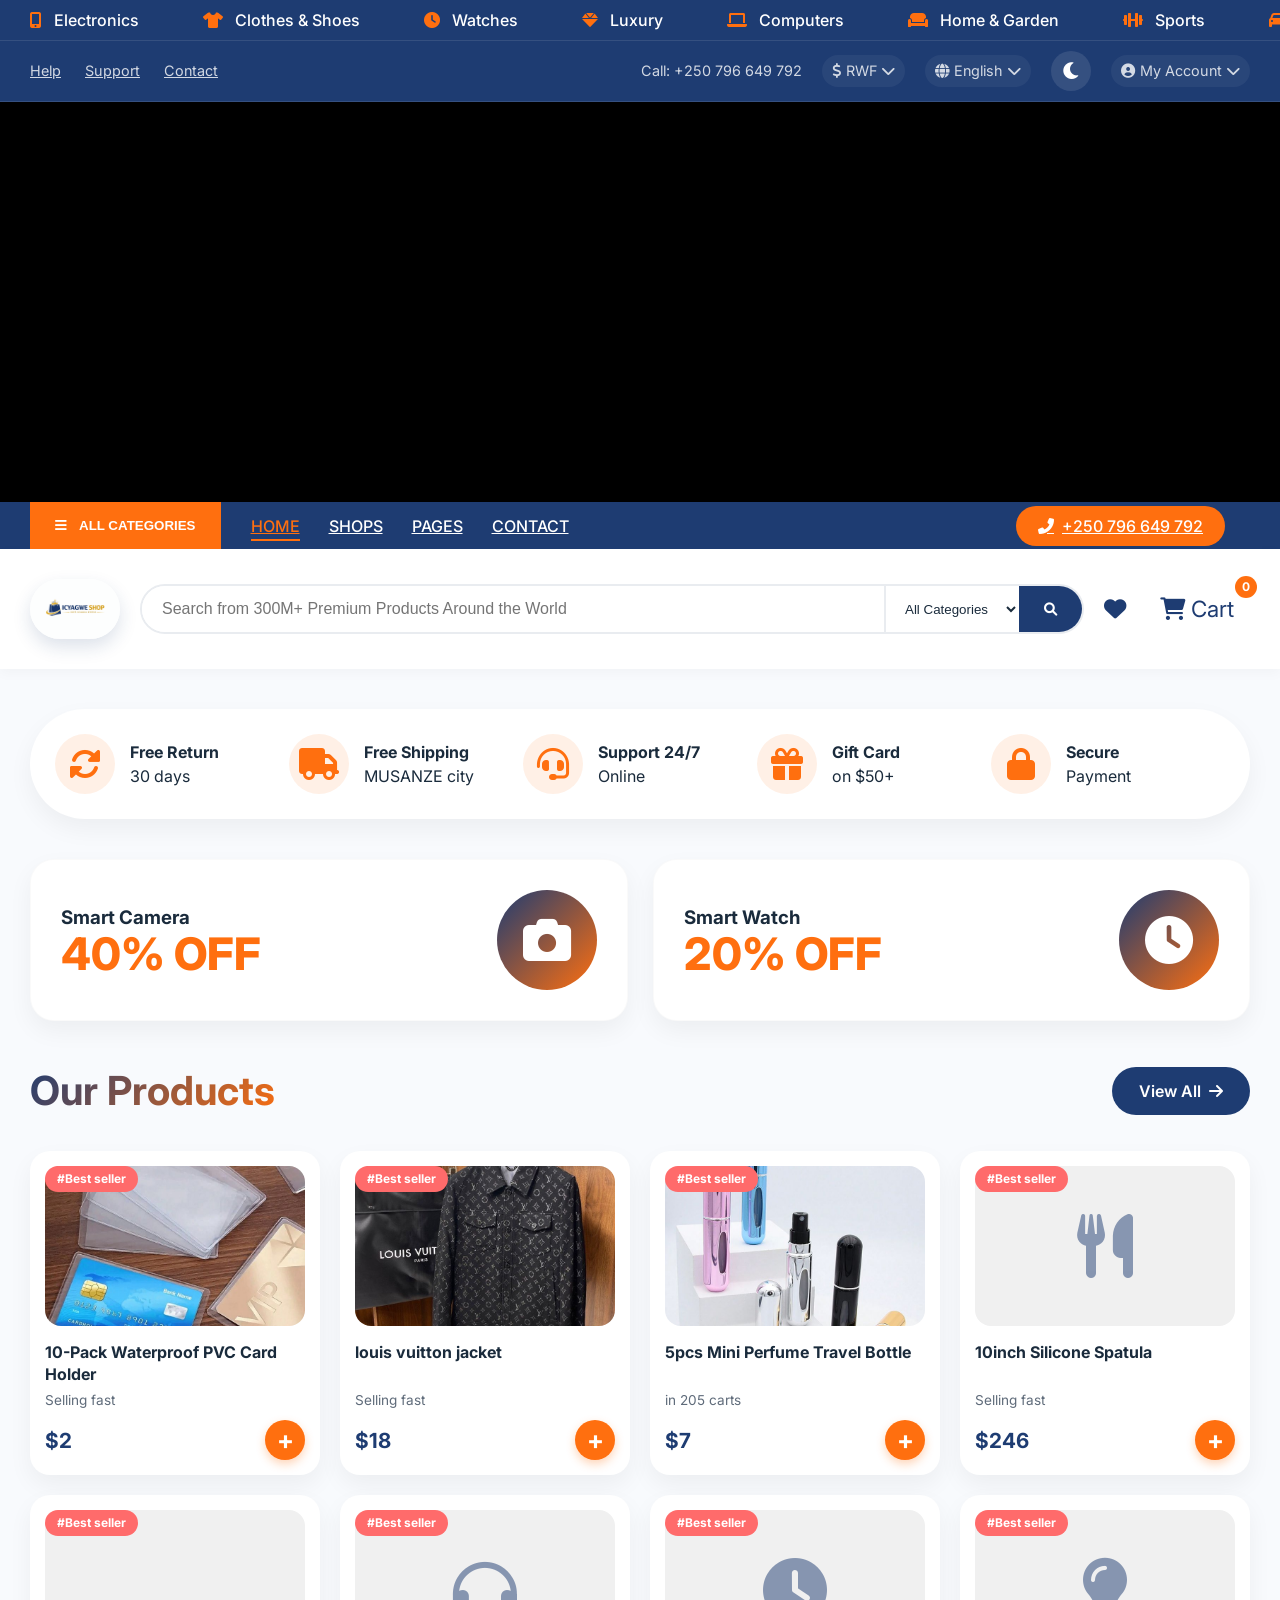
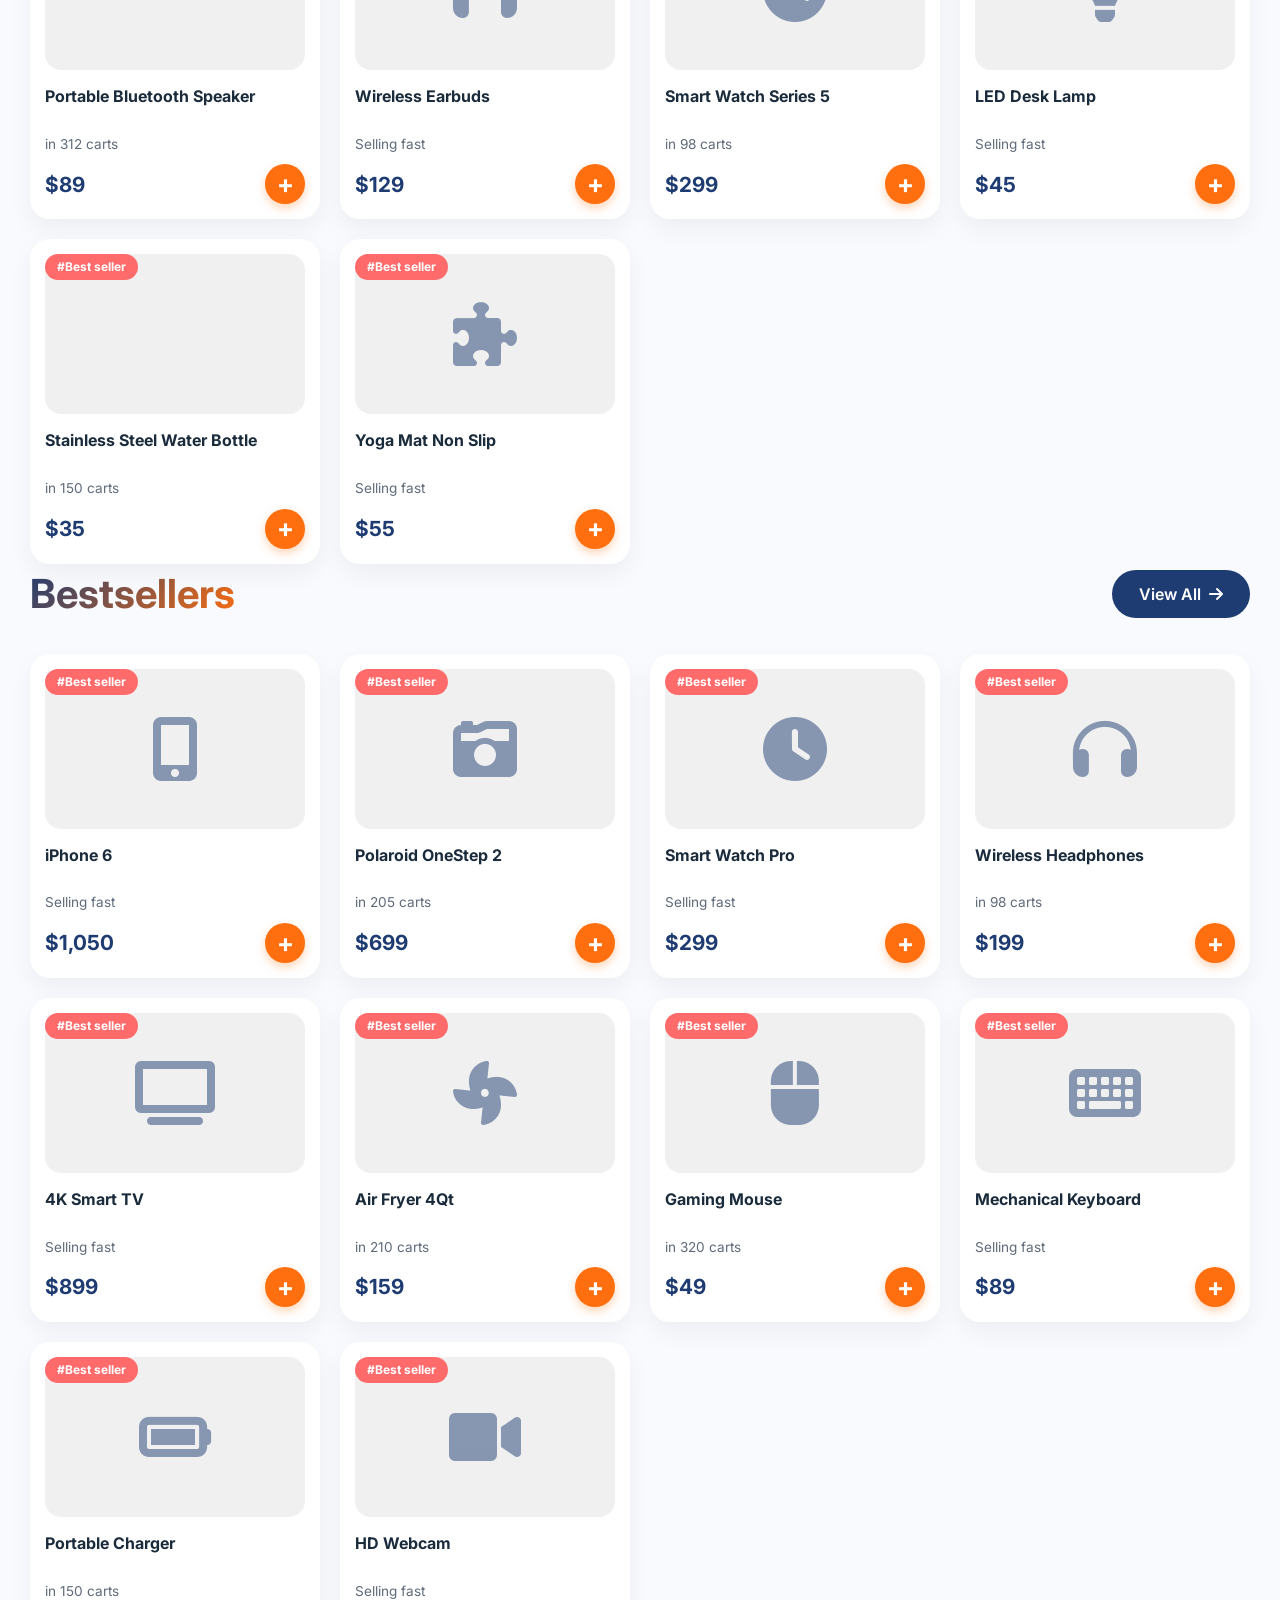
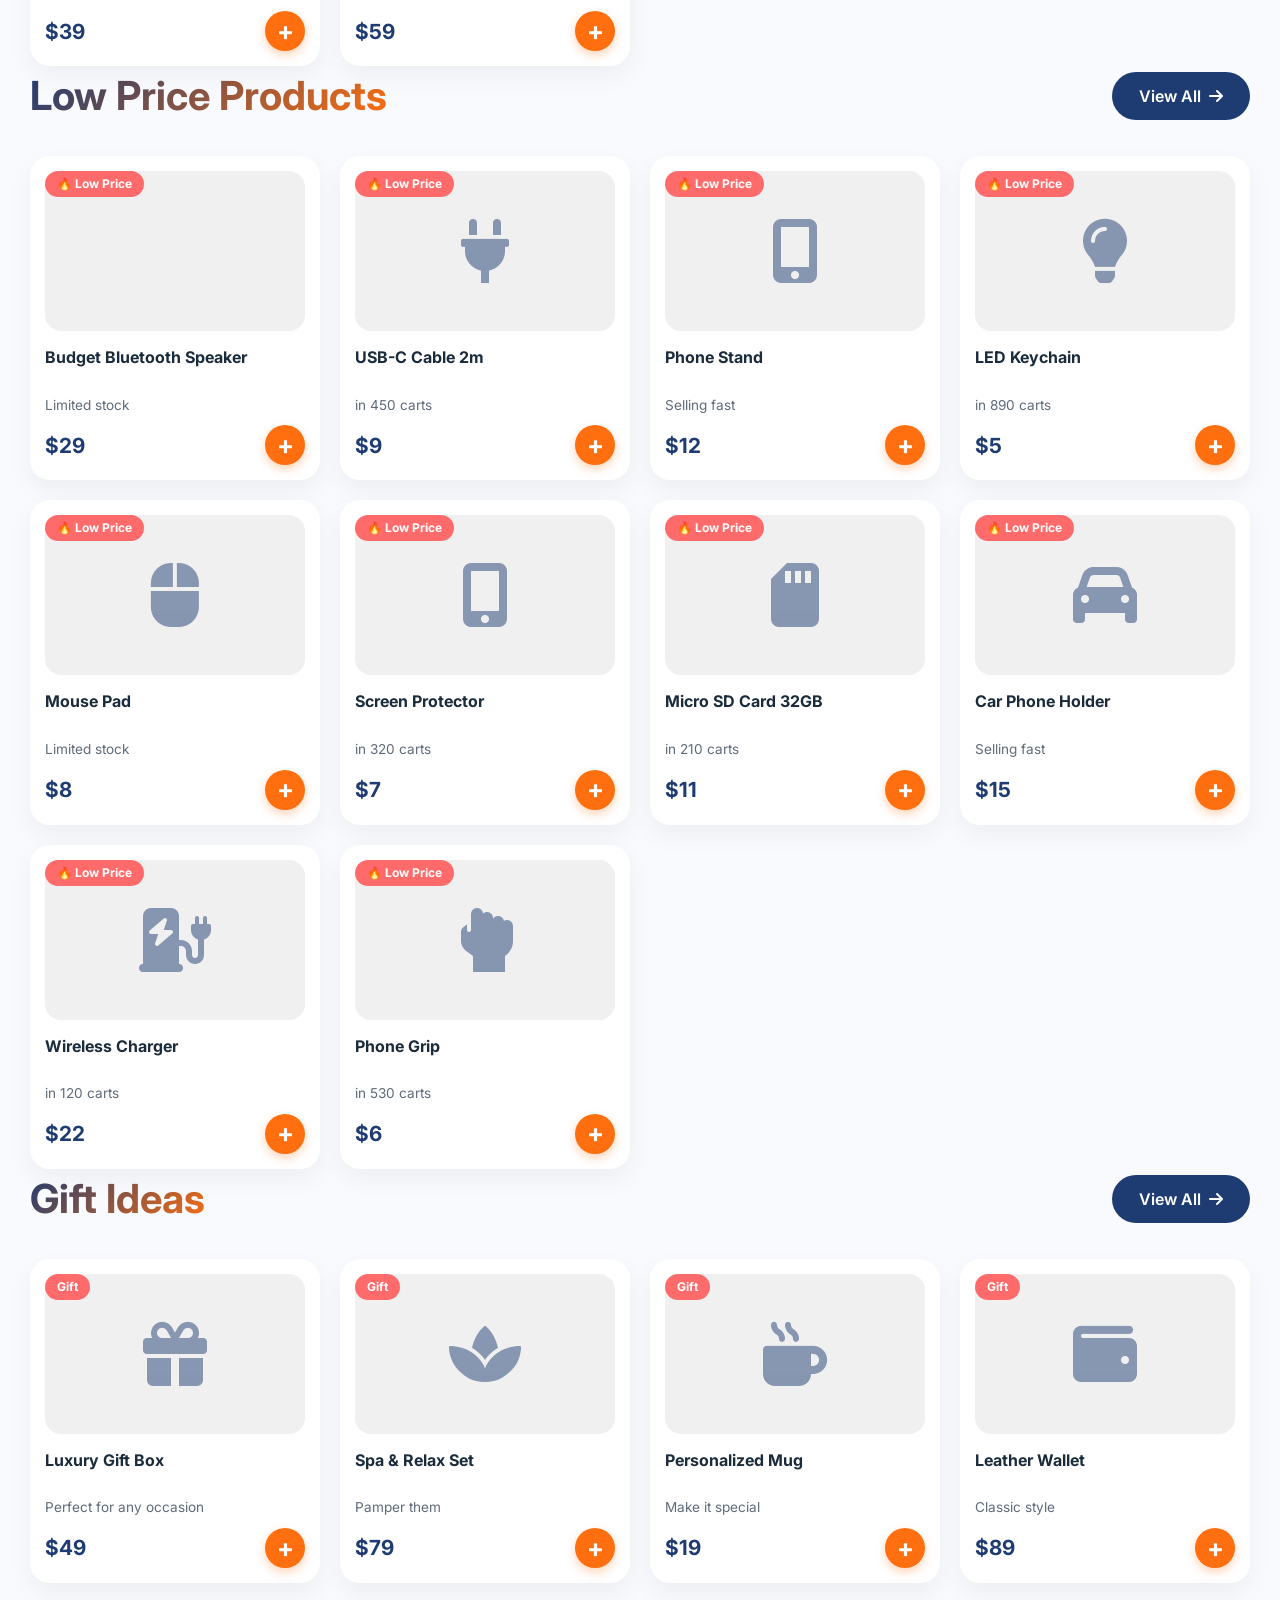
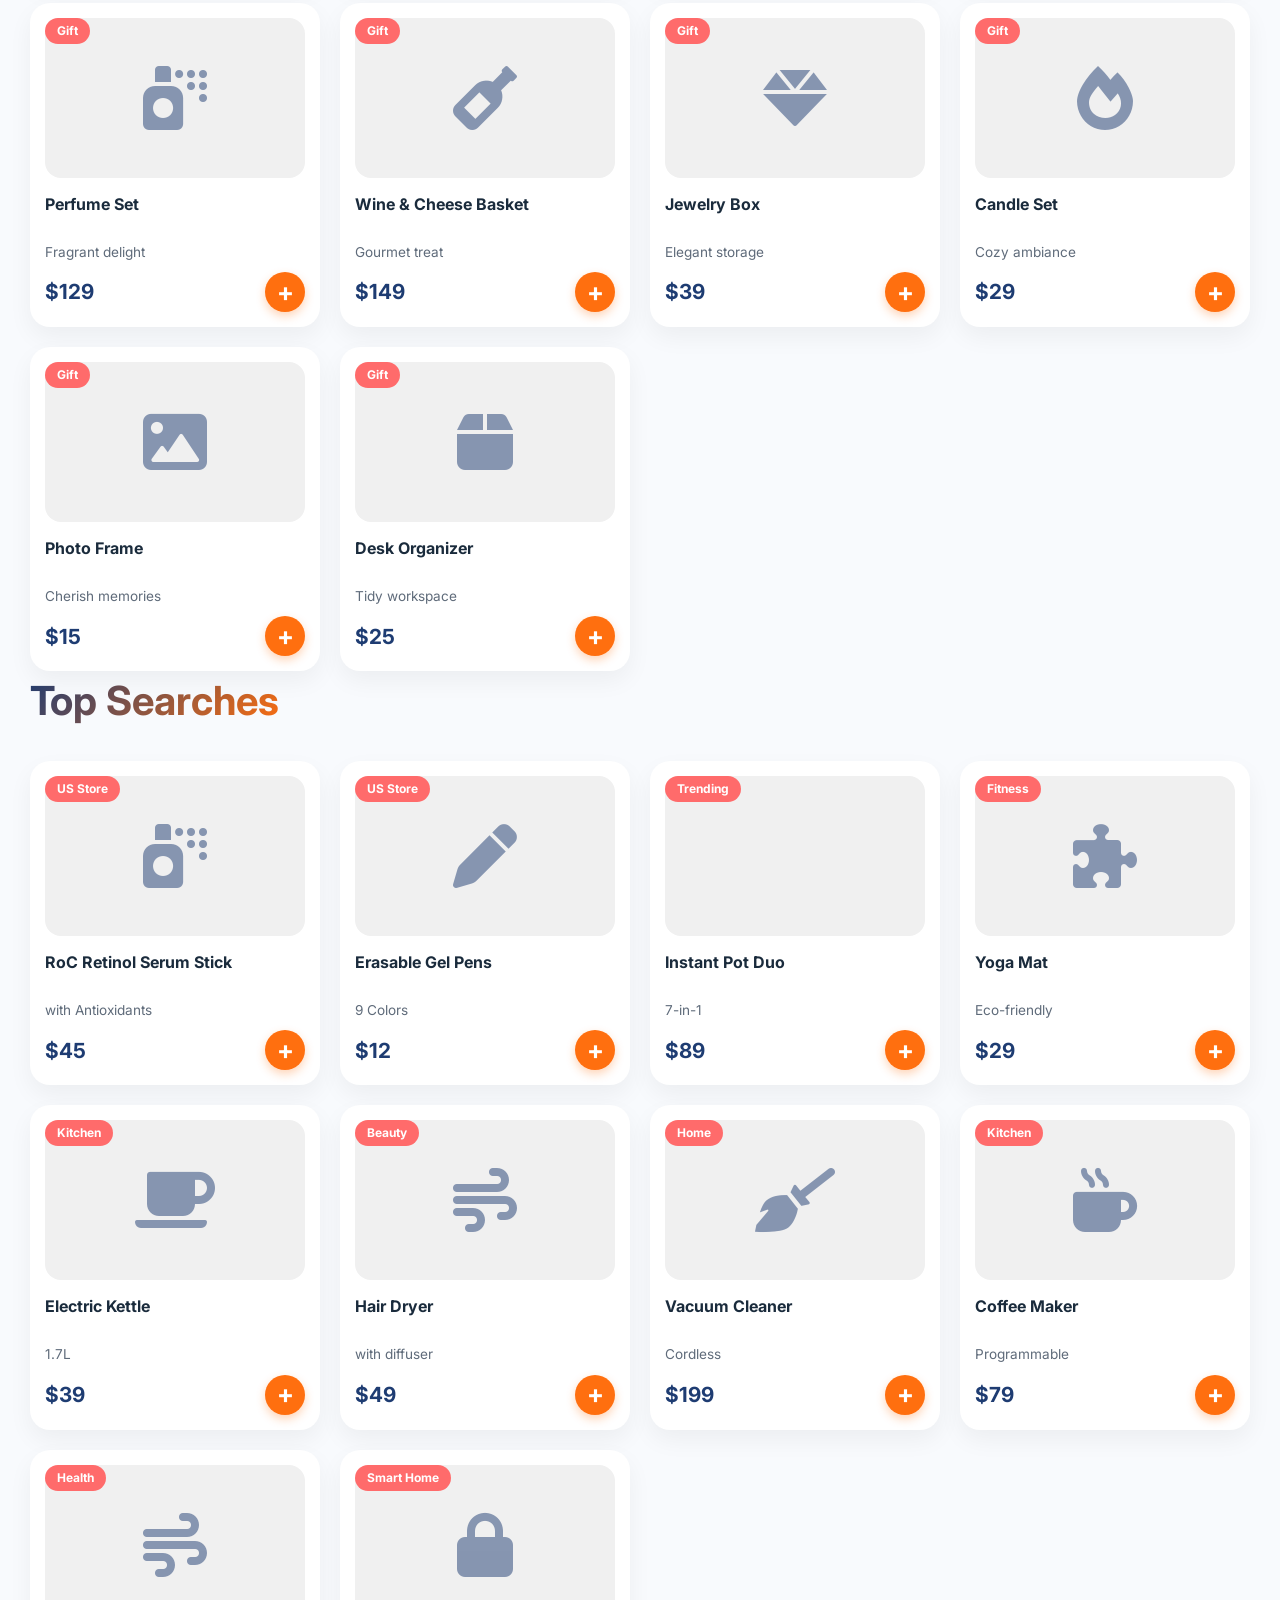
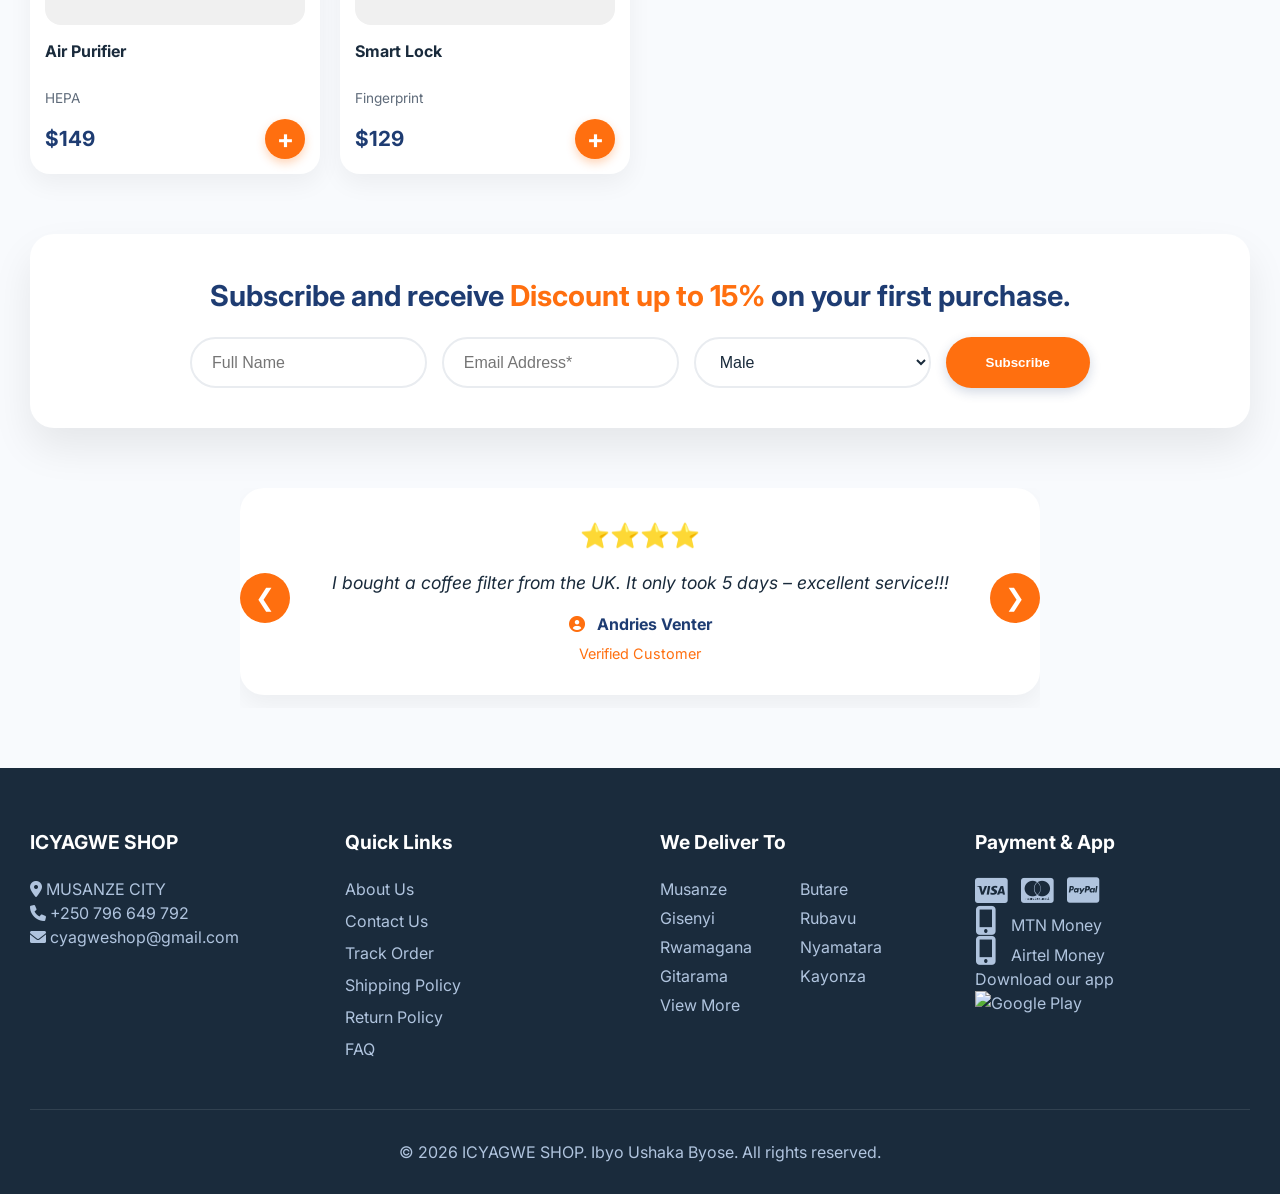
==== commit 6d10536b: "Fix dropdown currency and user links in index.html" ====
--- a/index.html
+++ b/index.html
@@ -62,7 +62,7 @@
                 <span>Call: +250 796 649 792</span>
                 <!-- currency dropdown -->
                 <div class="dropdown">
-                    <div class="dropdown-trigger"><i class="fas fa-dollar-sign"></i> USD <i class="fas fa-chevron-down"></i></div>
+                    <div class="dropdown-trigger"><i class="fas fa-dollar-sign"></i>RWF<i class="fas fa-chevron-down"></i></div>
                     <ul class="dropdown-menu">
                         <li><a href="#">RWF</a></li>
                         <li><a href="#">EUR</a></li>
@@ -85,12 +85,12 @@
                 <div class="dropdown" id="userDropdown">
                     <div class="dropdown-trigger"><i class="fas fa-user-circle"></i> My Account <i class="fas fa-chevron-down"></i></div>
                     <ul class="dropdown-menu">
-                        <li><a href="loginandsinup.html.html"><i class="fas fa-user-plus"></i> Sign Up & log in</a></li>
+                        <li><a href="loginandsinup.html"><i class="fas fa-user-plus"></i> Sign Up & log in</a></li>
                         <li class="dropdown-divider"></li>
                         <li><a href="#"><i class="fas fa-id-card"></i> My Account</a></li>
-                        <li><a href="#"><i class="fas fa-bell"></i> Notifications</a></li>
+                        <li><a href="notification.html"><i class="fas fa-bell"></i> Notifications</a></li>
                         <li class="dropdown-divider"></li>
-                        <li><a href="#" id="logoutLink"><i class="fas fa-sign-out-alt"></i> Log Out</a></li>
+                        <li><a href="#" id="logout.html"><i class="fas fa-sign-out-alt"></i> Log Out</a></li>
                     </ul>
                 </div>
             </div>
@@ -721,4 +721,4 @@
     <!-- External JavaScript -->
     <script src="script.js"></script>
 </body>
-</html>+</html>
--- a/style.css
+++ b/style.css
@@ -64,15 +64,28 @@
     color: var(--dark);
     transition: background-color .3s, color .3s;
     line-height: 1.5;
+    overflow-x: hidden;
+    width: 100%;
 }
 
 .container {
     max-width: 1400px;
     margin: 0 auto;
     padding: 0 30px;
-}
-
-/* buttons */
+    width: 100%;
+}
+@media (max-width: 768px) {
+    .container {
+        padding: 0 20px;
+    }
+}
+@media (max-width: 480px) {
+    .container {
+        padding: 0 15px;
+    }
+}
+
+/* ========== BUTTONS ========== */
 .btn {
     display: inline-flex;
     align-items: center;
@@ -98,8 +111,14 @@
 .btn-secondary:hover {
     background: var(--primary);
 }
-
-/* back to top */
+@media (max-width: 600px) {
+    .btn {
+        padding: 10px 20px;
+        font-size: 0.9rem;
+    }
+}
+
+/* ========== BACK TO TOP ========== */
 .back-to-top {
     position: fixed;
     right: 30px;
@@ -125,8 +144,17 @@
 .back-to-top:hover {
     background: var(--primary);
 }
-
-/* top bar */
+@media (max-width: 600px) {
+    .back-to-top {
+        width: 40px;
+        height: 40px;
+        right: 15px;
+        bottom: 15px;
+        font-size: 1.2rem;
+    }
+}
+
+/* ========== TOP BAR ========== */
 .top-bar {
     background: var(--primary);
     color: rgba(255,255,255,0.8);
@@ -147,7 +175,21 @@
     transition: var(--transition);
 }
 .top-links a:hover { color: var(--secondary); }
-.top-right { display: flex; gap: 20px; align-items: center; }
+.top-right {
+    display: flex;
+    gap: 20px;
+    align-items: center;
+    flex-wrap: wrap;
+}
+@media (max-width: 768px) {
+    .top-bar .container {
+        justify-content: center;
+    }
+    .top-links, .top-right {
+        justify-content: center;
+        width: 100%;
+    }
+}
 
 .dropdown {
     position: relative;
@@ -202,6 +244,15 @@
     background: rgba(0,0,0,0.05);
     margin: 8px 0;
 }
+@media (max-width: 600px) {
+    .dropdown-menu {
+        min-width: 150px;
+    }
+    .dropdown-menu a {
+        padding: 8px 15px;
+        font-size: 0.85rem;
+    }
+}
 
 .theme-toggle {
     cursor: pointer;
@@ -220,13 +271,23 @@
     transform: rotate(15deg);
 }
 
-/* hero slideshow (new) */
+/* ========== HERO SLIDESHOW ========== */
 .hero-slideshow {
     position: relative;
     width: 100%;
-    height: 400px; /* adjust as needed */
+    height: 400px;
     overflow: hidden;
     background: #000;
+}
+@media (max-width: 768px) {
+    .hero-slideshow {
+        height: 300px;
+    }
+}
+@media (max-width: 480px) {
+    .hero-slideshow {
+        height: 200px;
+    }
 }
 .slideshow-container {
     position: relative;
@@ -257,12 +318,12 @@
     left: 0;
     width: 100%;
     height: 100%;
-    background: rgba(0,0,0,0.2); /* optional dark overlay */
+    background: rgba(0,0,0,0.2);
     z-index: 5;
     pointer-events: none;
 }
 
-/* header section (logo, search, cart) */
+/* ========== HEADER SECTION ========== */
 .header-section {
     background: var(--white);
     padding: 30px 0;
@@ -273,6 +334,7 @@
     align-items: center;
     justify-content: space-between;
     gap: 20px;
+    flex-wrap: wrap;
 }
 
 .logo-img {
@@ -286,10 +348,16 @@
 .logo-img:hover {
     transform: scale(1.02);
 }
+@media (max-width: 768px) {
+    .logo-img {
+        height: 50px;
+        max-width: 150px;
+    }
+}
 
 .search-bar {
     flex: 1;
-    min-width: 300px;
+    min-width: 280px;
     display: flex;
     background: #fff;
     border: 2px solid #e9ecf0;
@@ -302,6 +370,7 @@
     border: none;
     outline: none;
     font-size: 1rem;
+    min-width: 0;
 }
 .search-bar select {
     padding: 0 15px;
@@ -321,6 +390,20 @@
 .search-bar button:hover {
     background: var(--secondary);
 }
+@media (max-width: 600px) {
+    .search-bar {
+        min-width: 100%;
+    }
+    .search-bar input {
+        padding: 12px 15px;
+    }
+    .search-bar select {
+        padding: 0 10px;
+    }
+    .search-bar button {
+        padding: 0 15px;
+    }
+}
 
 .header-icons {
     display: flex;
@@ -360,8 +443,17 @@
     justify-content: center;
     font-weight: 700;
 }
-
-/* navigation */
+@media (max-width: 600px) {
+    .header-icons {
+        gap: 12px;
+        font-size: 1.2rem;
+    }
+    .cart-badge {
+        padding: 6px 12px;
+    }
+}
+
+/* ========== NAVIGATION ========== */
 .nav-section {
     background: var(--primary);
 }
@@ -369,6 +461,7 @@
     display: flex;
     align-items: center;
     position: relative;
+    flex-wrap: wrap;
 }
 .categories-btn {
     background: var(--secondary);
@@ -380,7 +473,22 @@
     gap: 12px;
     border: none;
     cursor: pointer;
-    width: 250px;
+    width: auto;
+    min-width: 180px;
+    white-space: nowrap;
+}
+@media (max-width: 992px) {
+    .categories-btn {
+        width: 100%;
+        justify-content: center;
+        border-radius: 0;
+    }
+}
+@media (max-width: 600px) {
+    .categories-btn {
+        padding: 14px 20px;
+        font-size: 0.9rem;
+    }
 }
 .categories-btn:hover { background: #e05e00; }
 .nav-links {
@@ -389,12 +497,41 @@
     justify-content: space-between;
     align-items: center;
     padding-left: 30px;
+    gap: 15px;
+    flex-wrap: wrap;
+}
+@media (max-width: 992px) {
+    .nav-links {
+        padding-left: 0;
+        margin-top: 10px;
+        width: 100%;
+        justify-content: center;
+    }
+}
+@media (max-width: 600px) {
+    .nav-links {
+        flex-direction: column;
+        align-items: stretch;
+    }
 }
 .nav-links a {
     color: #fff;
     margin-right: 25px;
     font-weight: 500;
     position: relative;
+    white-space: nowrap;
+}
+@media (max-width: 600px) {
+    .nav-links a {
+        margin-right: 0;
+        padding: 8px 0;
+        text-align: center;
+        display: block;
+        border-bottom: 1px solid rgba(255,255,255,0.1);
+    }
+    .nav-links a:last-child {
+        border-bottom: none;
+    }
 }
 .nav-links a::after {
     content: '';
@@ -406,6 +543,11 @@
     background: var(--secondary);
     transition: var(--transition);
 }
+@media (max-width: 600px) {
+    .nav-links a::after {
+        bottom: 0;
+    }
+}
 .nav-links a:hover::after,
 .nav-links a.active::after { width: 100%; }
 .nav-links a.active { color: var(--secondary); }
@@ -421,6 +563,12 @@
 .phone-btn:hover {
     background: #fff;
     color: var(--primary);
+}
+@media (max-width: 600px) {
+    .phone-btn {
+        justify-content: center;
+        margin-top: 5px;
+    }
 }
 
 .category-panel {
@@ -436,6 +584,11 @@
     transition: var(--transition);
     z-index: 50;
 }
+@media (max-width: 992px) {
+    .category-panel {
+        width: 100%;
+    }
+}
 .categories-btn:hover + .category-panel,
 .category-panel:hover {
     opacity: 1;
@@ -450,8 +603,14 @@
 .category-panel li:last-child { border-bottom: none; }
 .category-panel a { color: var(--dark); }
 .category-panel span { color: var(--gray); }
-
-/* services */
+@media (max-width: 600px) {
+    .category-panel li {
+        padding: 10px 15px;
+        font-size: 0.9rem;
+    }
+}
+
+/* ========== SERVICES ========== */
 .services {
     display: grid;
     grid-template-columns: repeat(auto-fit, minmax(160px,1fr));
@@ -461,6 +620,29 @@
     margin: 40px 0;
     box-shadow: var(--shadow-md);
 }
+@media (max-width: 768px) {
+    .services {
+        grid-template-columns: repeat(2,1fr);
+        border-radius: 40px;
+        padding: 20px 15px;
+    }
+}
+@media (max-width: 480px) {
+    .services {
+        grid-template-columns: 1fr;
+    }
+}
+@media (max-width: 600px) {
+    .services {
+        border-radius: 40px;
+        padding: 20px 10px;
+        gap: 10px;
+    }
+    .service-item {
+        flex-direction: column;
+        text-align: center;
+    }
+}
 .service-item {
     display: flex;
     align-items: center;
@@ -482,14 +664,32 @@
     color: #fff;
     transform: scale(1.1);
 }
-
-/* offer cards */
+@media (max-width: 600px) {
+    .service-item i {
+        width: 50px;
+        height: 50px;
+        font-size: 1.5rem;
+    }
+}
+
+/* ========== OFFER BANNERS ========== */
 .offers-grid {
     display: grid;
     grid-template-columns: 1fr 1fr;
     gap: 25px;
     margin: 40px 0;
 }
+@media (max-width: 768px) {
+    .offers-grid {
+        gap: 15px;
+    }
+}
+@media (max-width: 600px) {
+    .offers-grid {
+        grid-template-columns: 1fr;
+        gap: 15px;
+    }
+}
 .offer-card {
     background: #fff;
     border-radius: var(--radius);
@@ -511,6 +711,16 @@
     color: var(--secondary);
     line-height: 1;
 }
+@media (max-width: 768px) {
+    .offer-discount {
+        font-size: 2.2rem;
+    }
+}
+@media (max-width: 480px) {
+    .offer-discount {
+        font-size: 2rem;
+    }
+}
 .offer-icon {
     background: linear-gradient(135deg, var(--primary), var(--secondary));
     width: 100px;
@@ -522,14 +732,29 @@
     color: #fff;
     font-size: 3rem;
 }
-
-/* section headers with view all */
+@media (max-width: 768px) {
+    .offer-icon {
+        width: 80px;
+        height: 80px;
+        font-size: 2.5rem;
+    }
+}
+@media (max-width: 480px) {
+    .offer-icon {
+        width: 70px;
+        height: 70px;
+        font-size: 2rem;
+    }
+}
+
+/* ========== SECTION HEADERS ========== */
 .section-header {
     display: flex;
     justify-content: space-between;
     align-items: center;
     margin-bottom: 30px;
     flex-wrap: wrap;
+    gap: 15px;
 }
 .section-title {
     font-size: 2.5rem;
@@ -540,6 +765,21 @@
     display: inline-block;
     margin: 0;
 }
+@media (max-width: 992px) {
+    .section-title {
+        font-size: 2.2rem;
+    }
+}
+@media (max-width: 768px) {
+    .section-title {
+        font-size: 2rem;
+    }
+}
+@media (max-width: 480px) {
+    .section-title {
+        font-size: 1.8rem;
+    }
+}
 .view-all-btn {
     display: inline-flex;
     align-items: center;
@@ -566,13 +806,25 @@
     background: var(--primary);
     color: #fff;
 }
-
-/* product grid */
+@media (max-width: 480px) {
+    .view-all-btn {
+        padding: 8px 16px;
+        font-size: 0.9rem;
+    }
+}
+
+/* ========== PRODUCT GRID ========== */
 .product-grid-new {
     display: grid;
     grid-template-columns: repeat(auto-fit, minmax(240px, 1fr));
     gap: 20px;
     margin-top: 30px;
+}
+@media (max-width: 600px) {
+    .product-grid-new {
+        grid-template-columns: repeat(auto-fit, minmax(160px, 1fr));
+        gap: 12px;
+    }
 }
 .product-card-new {
     background: var(--white);
@@ -587,6 +839,11 @@
     transform: translateY(-5px);
     box-shadow: var(--shadow-lg);
 }
+@media (max-width: 600px) {
+    .product-card-new {
+        padding: 10px;
+    }
+}
 .badge-best {
     position: absolute;
     top: 15px;
@@ -599,6 +856,14 @@
     border-radius: 30px;
     z-index: 2;
 }
+@media (max-width: 600px) {
+    .badge-best {
+        top: 8px;
+        left: 8px;
+        padding: 3px 8px;
+        font-size: 0.7rem;
+    }
+}
 .product-img-new {
     width: 100%;
     height: 160px;
@@ -610,6 +875,11 @@
     margin-bottom: 15px;
     overflow: hidden;
     cursor: pointer;
+}
+@media (max-width: 600px) {
+    .product-img-new {
+        height: 120px;
+    }
 }
 .product-img-new i {
     font-size: 4rem;
@@ -637,6 +907,12 @@
     min-height: 2.8rem;
     cursor: pointer;
 }
+@media (max-width: 600px) {
+    .product-title-new {
+        font-size: 0.9rem;
+        min-height: 2.5rem;
+    }
+}
 .product-title-new:hover {
     color: var(--secondary);
 }
@@ -645,6 +921,11 @@
     font-size: .85rem;
     margin-bottom: 10px;
 }
+@media (max-width: 600px) {
+    .product-status {
+        font-size: 0.75rem;
+    }
+}
 .product-price-new {
     display: flex;
     align-items: center;
@@ -653,6 +934,11 @@
     font-weight: 700;
     color: var(--primary);
 }
+@media (max-width: 600px) {
+    .product-price-new {
+        font-size: 1rem;
+    }
+}
 .add-plus {
     width: 40px;
     height: 40px;
@@ -670,8 +956,15 @@
     background: var(--primary);
     transform: scale(1.1);
 }
-
-/* modal */
+@media (max-width: 600px) {
+    .add-plus {
+        width: 32px;
+        height: 32px;
+        font-size: 1.2rem;
+    }
+}
+
+/* ========== MODAL ========== */
 .modal {
     display: none;
     position: fixed;
@@ -715,6 +1008,13 @@
     gap: 30px;
     padding: 30px;
 }
+@media (max-width: 768px) {
+    .modal-body {
+        grid-template-columns: 1fr;
+        gap: 20px;
+        padding: 20px;
+    }
+}
 .modal-img {
     width: 100%;
     max-height: 500px;
@@ -735,10 +1035,23 @@
     max-height: 500px;
     object-fit: contain;
 }
+@media (max-width: 768px) {
+    .modal-img {
+        max-height: 350px;
+    }
+    .modal-img i {
+        font-size: 8rem;
+    }
+}
 .modal-details h2 {
     margin-bottom: 15px;
     color: var(--primary);
     font-size: 1.8rem;
+}
+@media (max-width: 600px) {
+    .modal-details h2 {
+        font-size: 1.5rem;
+    }
 }
 .modal-price {
     font-size: 2.5rem;
@@ -746,19 +1059,19 @@
     color: var(--secondary);
     margin-bottom: 20px;
 }
+@media (max-width: 600px) {
+    .modal-price {
+        font-size: 2rem;
+    }
+}
 .modal-description {
     margin-bottom: 30px;
     line-height: 1.6;
     font-size: 1.1rem;
 }
 .modal-add-btn { width: 100%; padding: 15px; }
-@media (max-width:768px) {
-    .modal-body { grid-template-columns: 1fr; }
-    .modal-img { max-height: 350px; }
-    .modal-img i { font-size: 8rem; }
-}
-
-/* subscription card */
+
+/* ========== SUBSCRIPTION CARD ========== */
 .subscription-card {
     background: var(--white);
     border-radius: var(--radius);
@@ -767,10 +1080,25 @@
     box-shadow: var(--shadow-lg);
     text-align: center;
 }
+@media (max-width: 768px) {
+    .subscription-card {
+        padding: 30px 20px;
+    }
+}
+@media (max-width: 480px) {
+    .subscription-card {
+        padding: 25px 15px;
+    }
+}
 .subscription-card h3 {
     color: var(--primary);
     margin-bottom: 20px;
     font-size: 1.8rem;
+}
+@media (max-width: 600px) {
+    .subscription-card h3 {
+        font-size: 1.5rem;
+    }
 }
 .discount-highlight {
     color: var(--secondary);
@@ -796,9 +1124,21 @@
     background: var(--white);
     color: var(--dark);
 }
+@media (max-width: 600px) {
+    .subscription-form input,
+    .subscription-form select {
+        min-width: 100%;
+        padding: 12px 15px;
+    }
+}
 .subscription-form button { padding: 14px 40px; }
-
-/* testimonials slider */
+@media (max-width: 600px) {
+    .subscription-form button {
+        width: 100%;
+    }
+}
+
+/* ========== TESTIMONIALS SLIDER ========== */
 .testimonials-slider {
     position: relative;
     max-width: 800px;
@@ -814,6 +1154,11 @@
     border-radius: var(--radius);
     box-shadow: var(--shadow-md);
 }
+@media (max-width: 600px) {
+    .testimonial-slide {
+        padding: 20px;
+    }
+}
 .testimonial-slide.active { display: block; }
 .testimonial-slide .rating {
     color: #ffb347;
@@ -827,6 +1172,11 @@
     font-style: italic;
     color: var(--dark);
 }
+@media (max-width: 600px) {
+    .testimonial-text {
+        font-size: 1rem;
+    }
+}
 .testimonial-author {
     font-weight: 700;
     margin-bottom: 5px;
@@ -856,11 +1206,18 @@
     font-size: 1.5rem;
     z-index: 3;
 }
+@media (max-width: 600px) {
+    .testimonial-prev, .testimonial-next {
+        width: 40px;
+        height: 40px;
+        font-size: 1.2rem;
+    }
+}
 .testimonial-prev { left: 0; }
 .testimonial-next { right: 0; }
 .testimonial-prev:hover, .testimonial-next:hover { background: var(--primary); }
 
-/* footer */
+/* ========== FOOTER ========== */
 .footer {
     background: var(--dark);
     color: #b0c4de;
@@ -872,6 +1229,17 @@
     grid-template-columns: repeat(auto-fit, minmax(200px,1fr));
     gap: 40px;
     margin-bottom: 40px;
+}
+@media (max-width: 768px) {
+    .footer-grid {
+        gap: 30px;
+    }
+}
+@media (max-width: 600px) {
+    .footer-grid {
+        grid-template-columns: 1fr;
+        gap: 25px;
+    }
 }
 .footer-col h4 { color: #fff; margin-bottom: 20px; font-size: 1.2rem; }
 .footer-col a {
@@ -888,13 +1256,18 @@
     gap: 5px;
 }
 .payment-icons i { font-size: 1.8rem; margin-right: 10px; color: #b0c4de; }
+@media (max-width: 600px) {
+    .payment-icons i {
+        font-size: 1.5rem;
+    }
+}
 .footer-bottom {
     text-align: center;
     padding-top: 30px;
     border-top: 1px solid rgba(255,255,255,0.1);
 }
 
-/* ticker */
+/* ========== TICKER ========== */
 .ticker-wrap {
     width: 100%;
     overflow: hidden;
@@ -921,12 +1294,40 @@
     0% { transform: translateX(0); }
     100% { transform: translateX(-50%); }
 }
-
-/* responsive */
-@media (max-width:992px) {
-    .nav-links { flex-wrap:wrap; gap:10px; }
-    .categories-btn { width:auto; }
-    .header-flex { flex-wrap: wrap; justify-content: center; }
-    .logo-img { margin-bottom: 10px; }
-    .search-bar { min-width: 100%; }
-}+@media (max-width: 768px) {
+    .ticker-item {
+        padding: 0 20px;
+        font-size: 0.9rem;
+    }
+}
+@media (max-width: 480px) {
+    .ticker-item {
+        padding: 0 15px;
+        font-size: 0.8rem;
+    }
+}
+
+/* ========== RESPONSIVE UTILITIES ========== */
+@media (max-width: 1200px) {
+    .container {
+        padding: 0 25px;
+    }
+}
+@media (max-width: 992px) {
+    .container {
+        padding: 0 20px;
+    }
+}
+@media (max-width: 768px) {
+    .container {
+        padding: 0 15px;
+    }
+}
+@media (max-width: 480px) {
+    body {
+        font-size: 14px;
+    }
+    h2 {
+        font-size: 1.6rem;
+    }
+}
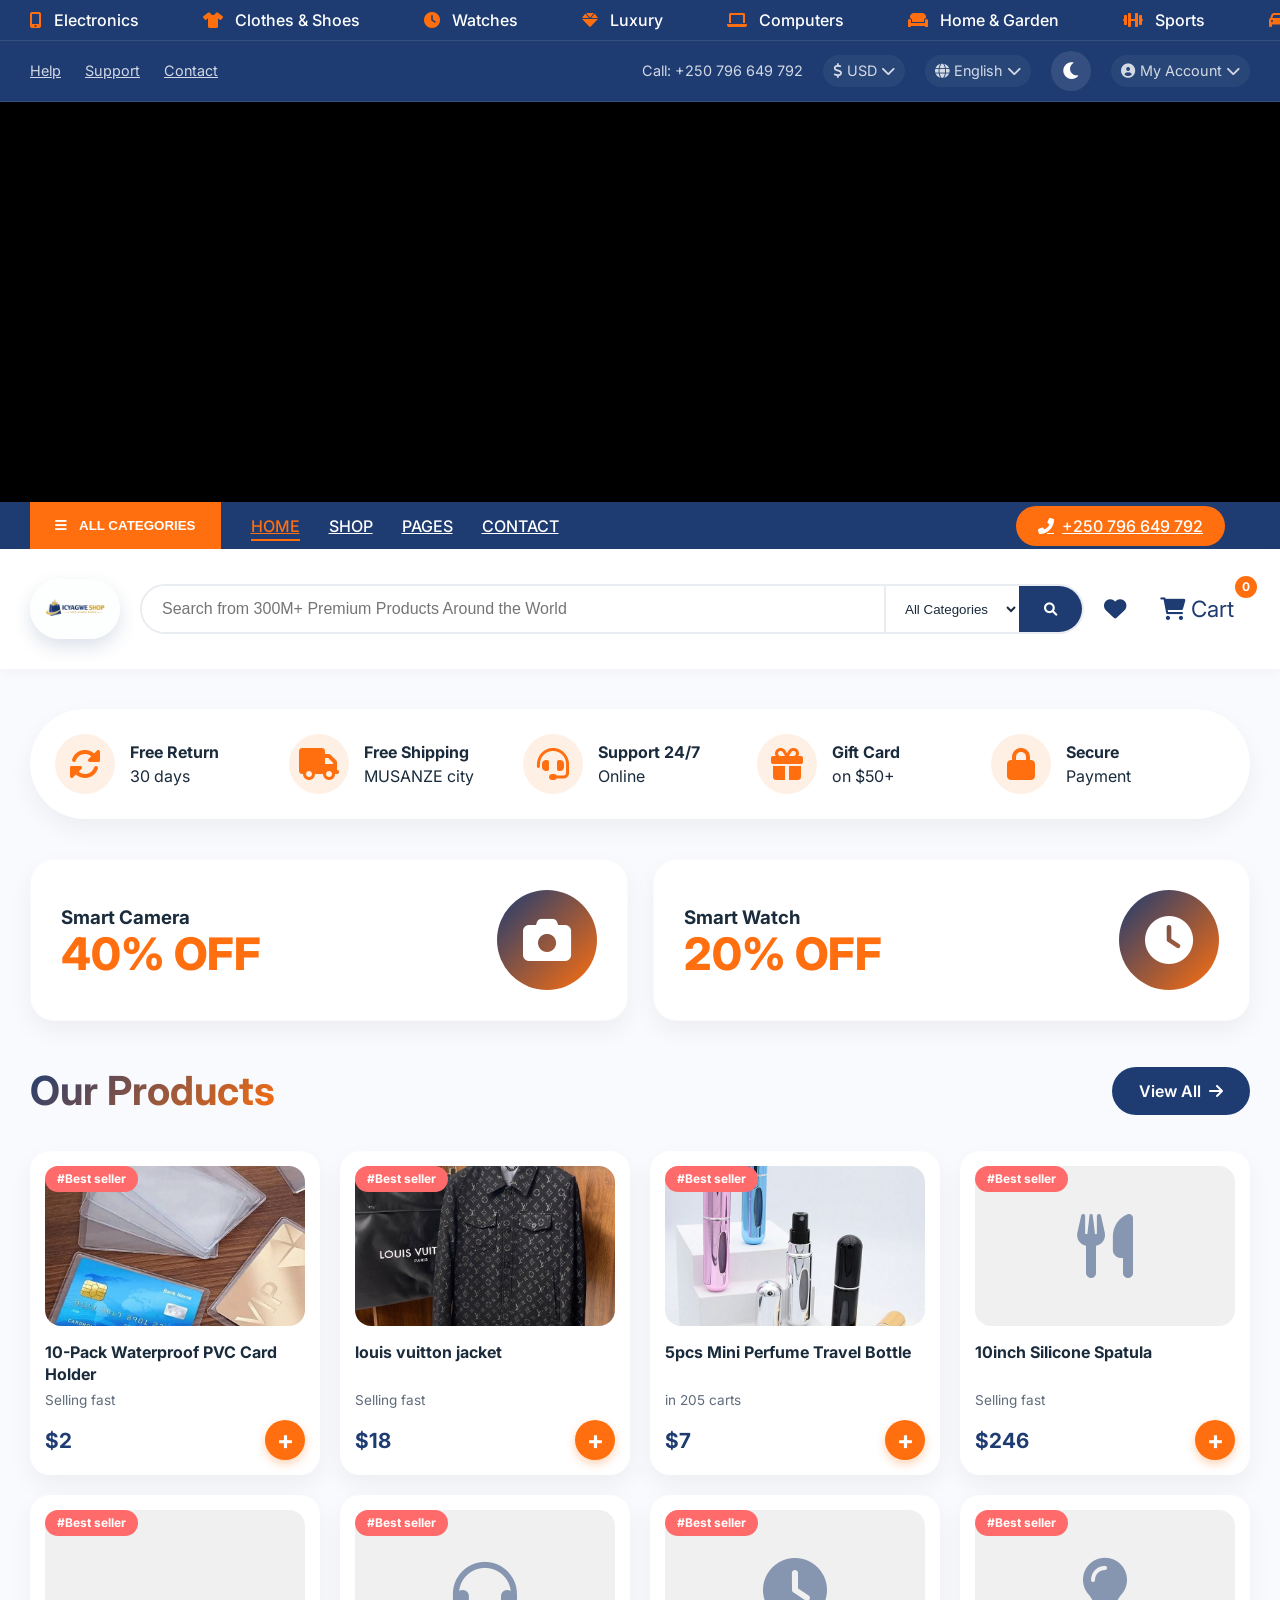
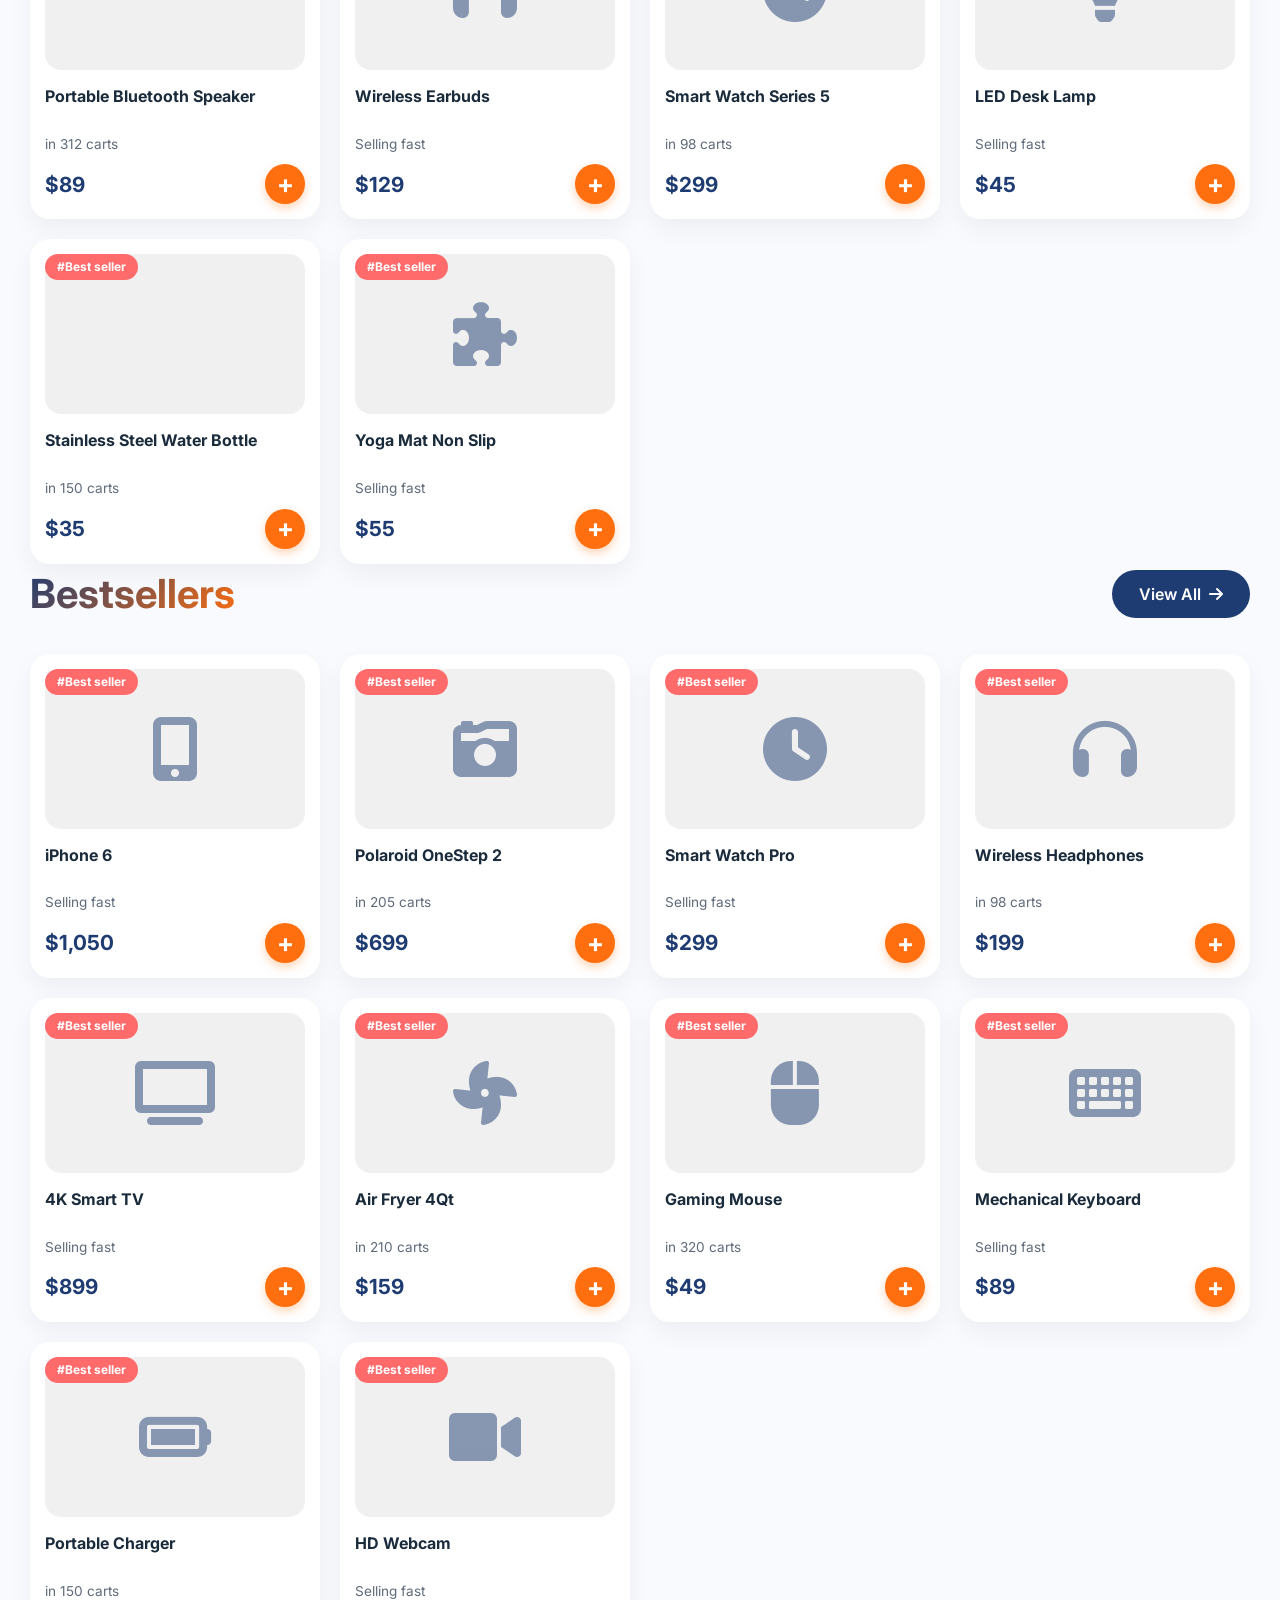
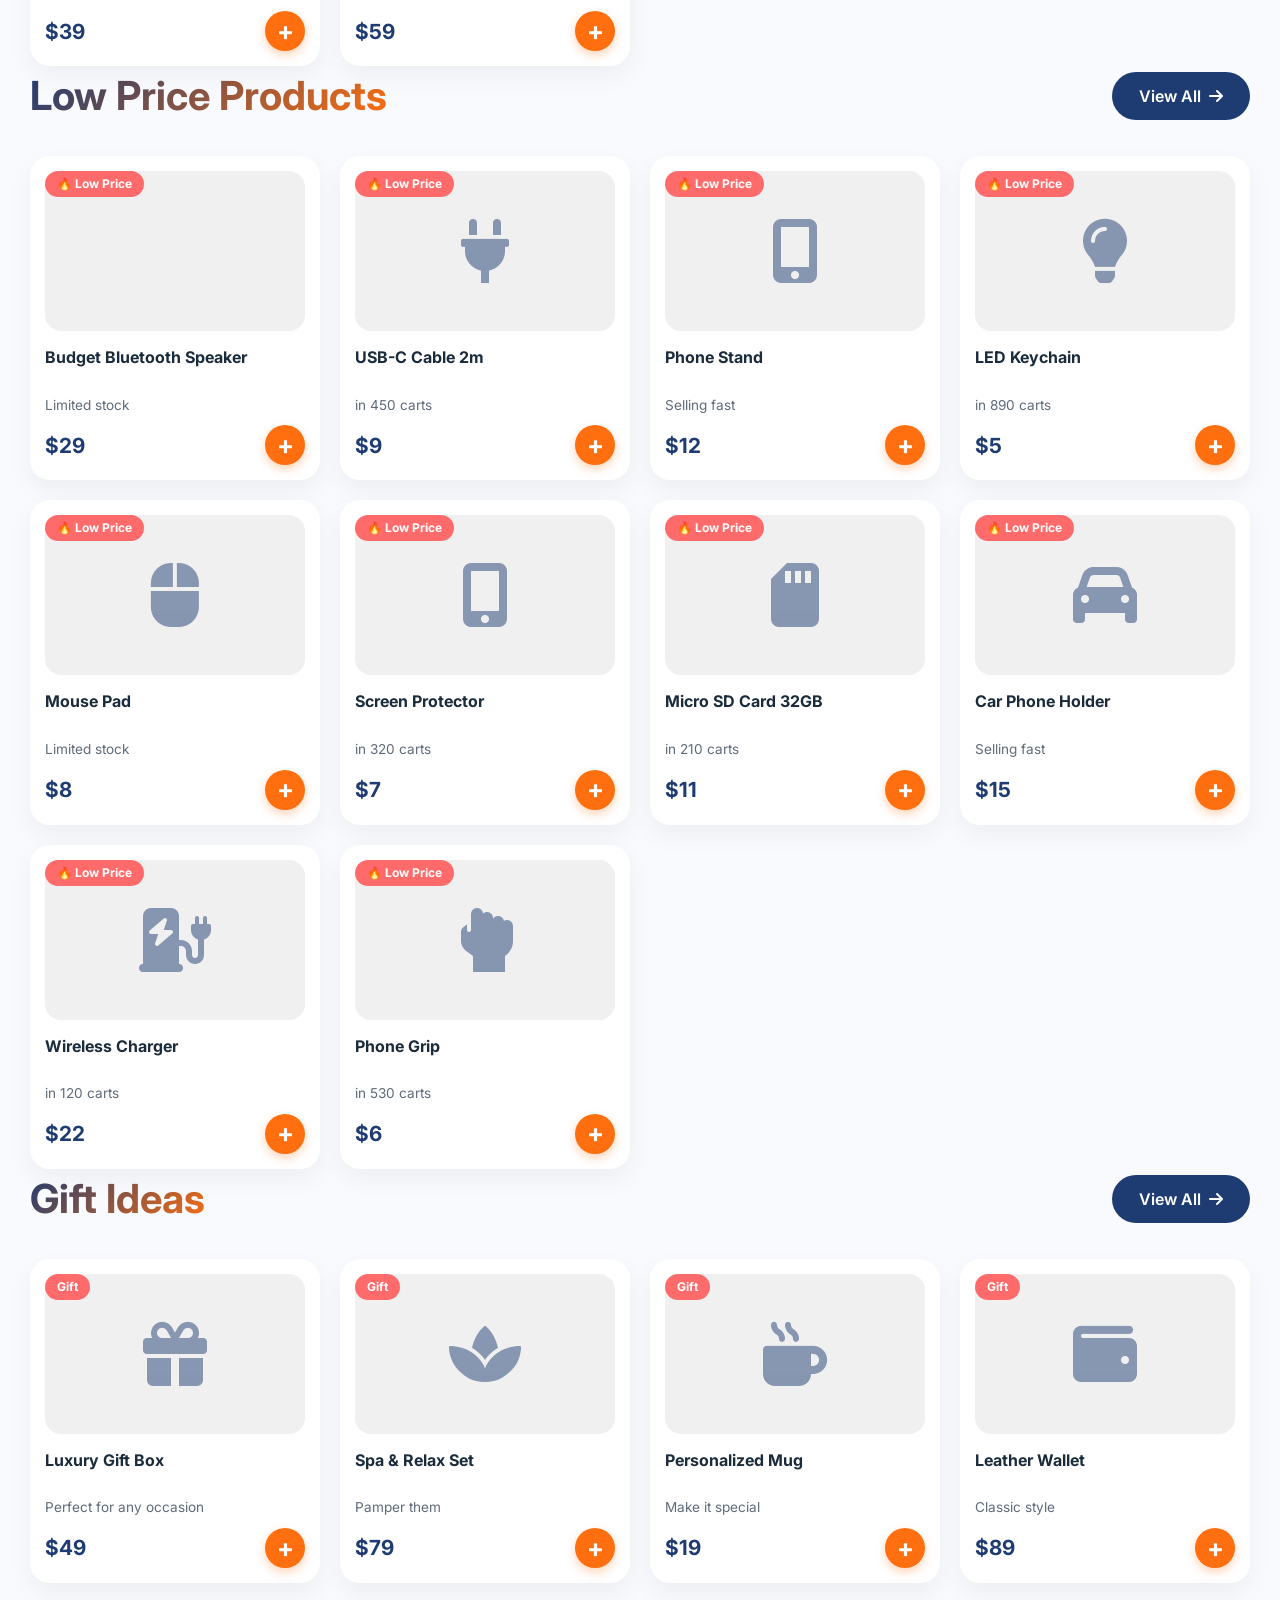
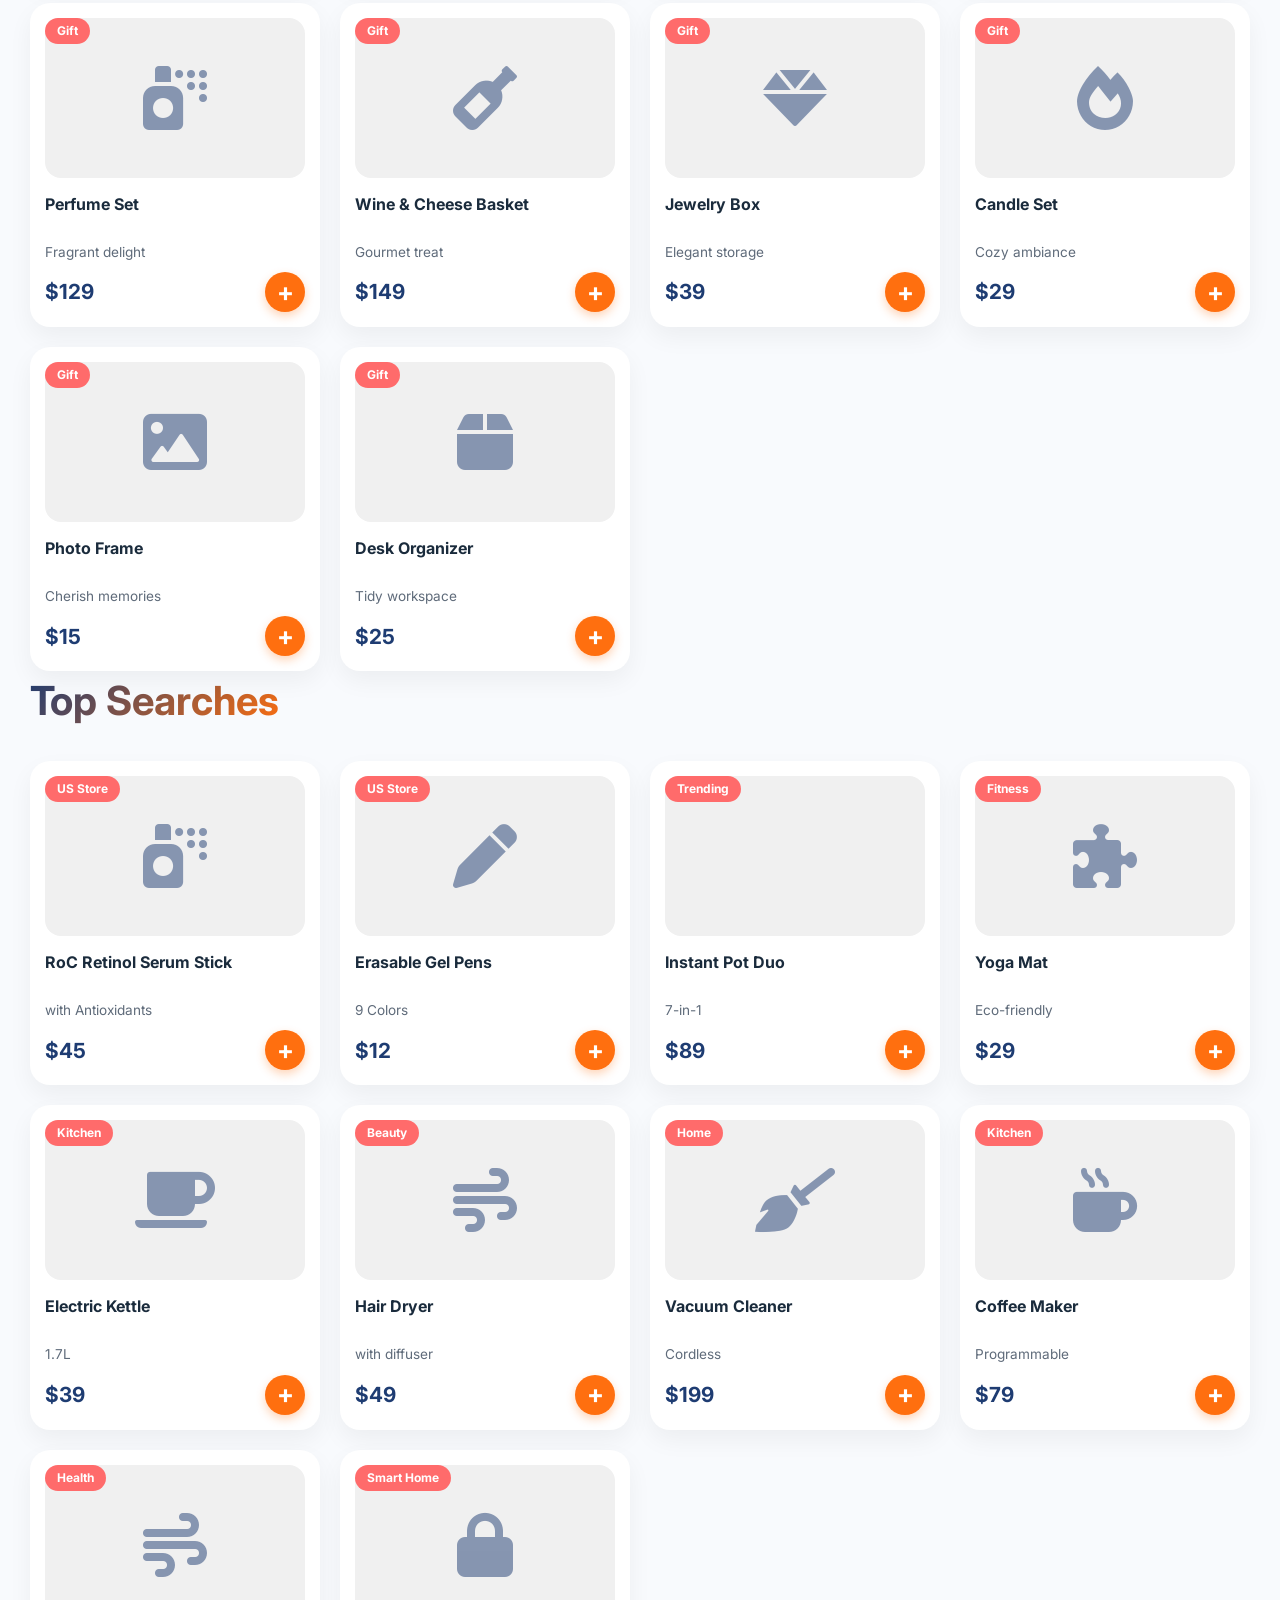
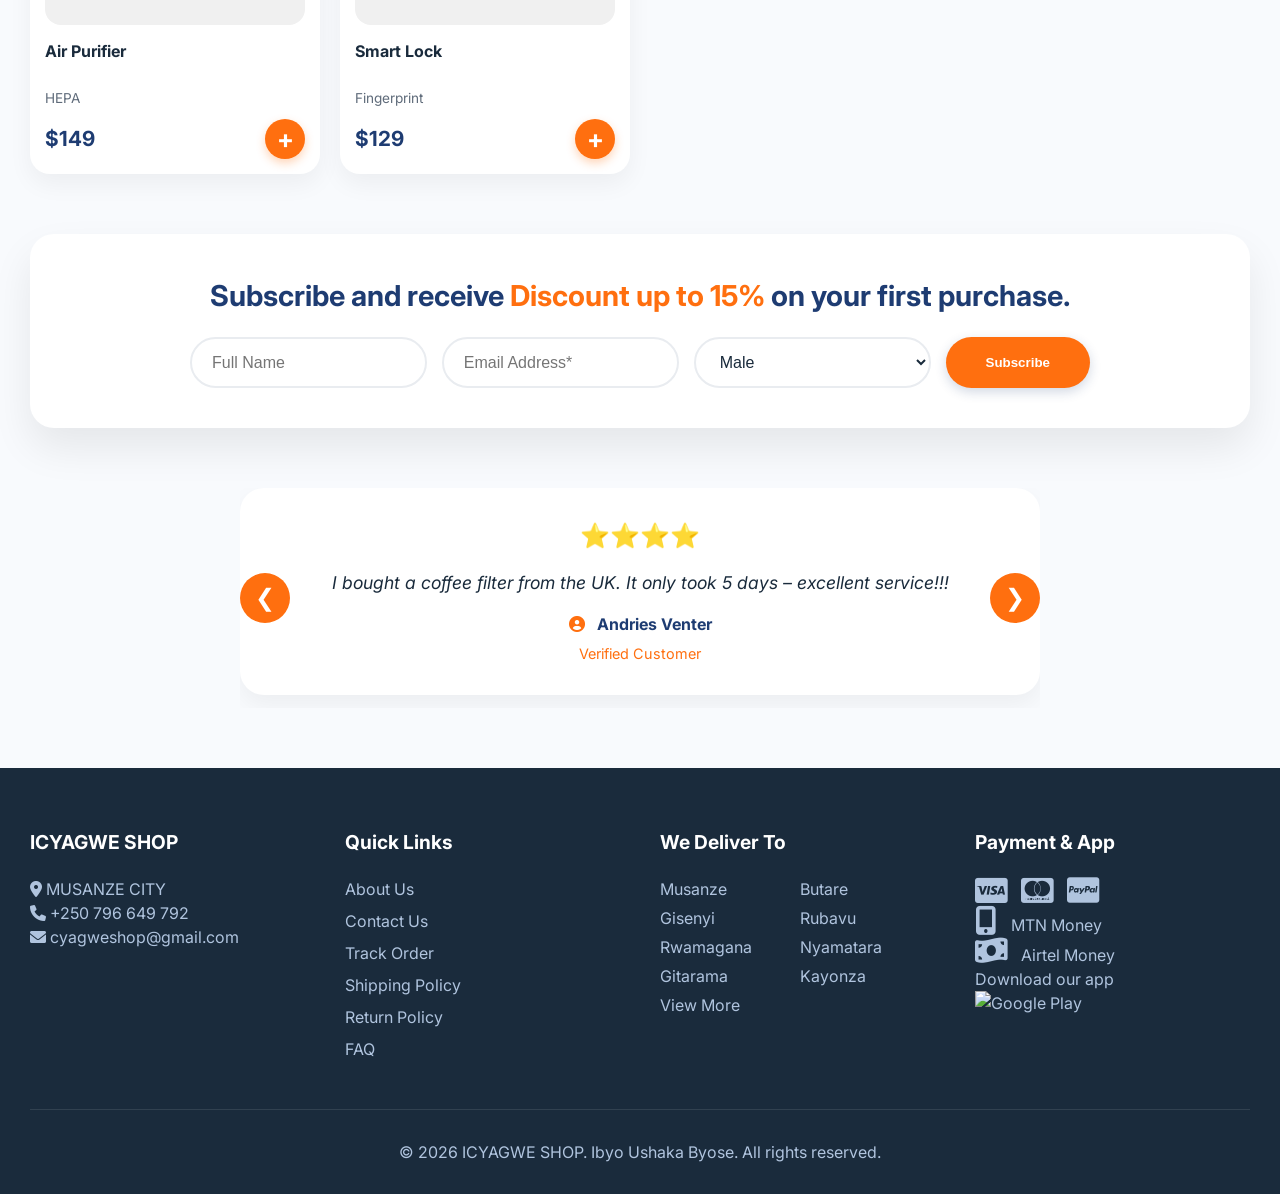
==== commit c84d5251: "Update currency and user dropdown links in index.html" ====
--- a/index.html
+++ b/index.html
@@ -62,7 +62,7 @@
                 <span>Call: +250 796 649 792</span>
                 <!-- currency dropdown -->
                 <div class="dropdown">
-                    <div class="dropdown-trigger"><i class="fas fa-dollar-sign"></i>RWF<i class="fas fa-chevron-down"></i></div>
+                    <div class="dropdown-trigger"><i class="fas fa-dollar-sign"></i> USD <i class="fas fa-chevron-down"></i></div>
                     <ul class="dropdown-menu">
                         <li><a href="#">RWF</a></li>
                         <li><a href="#">EUR</a></li>
@@ -85,12 +85,13 @@
                 <div class="dropdown" id="userDropdown">
                     <div class="dropdown-trigger"><i class="fas fa-user-circle"></i> My Account <i class="fas fa-chevron-down"></i></div>
                     <ul class="dropdown-menu">
-                        <li><a href="loginandsinup.html"><i class="fas fa-user-plus"></i> Sign Up & log in</a></li>
+                        <li><a href="#"><i class="fas fa-user-plus"></i> Sign Up</a></li>
+                        <li><a href="#"><i class="fas fa-sign-in-alt"></i> Login</a></li>
                         <li class="dropdown-divider"></li>
                         <li><a href="#"><i class="fas fa-id-card"></i> My Account</a></li>
-                        <li><a href="notification.html"><i class="fas fa-bell"></i> Notifications</a></li>
+                        <li><a href="#"><i class="fas fa-bell"></i> Notifications</a></li>
                         <li class="dropdown-divider"></li>
-                        <li><a href="#" id="logout.html"><i class="fas fa-sign-out-alt"></i> Log Out</a></li>
+                        <li><a href="#" id="logoutLink"><i class="fas fa-sign-out-alt"></i> Log Out</a></li>
                     </ul>
                 </div>
             </div>
@@ -121,8 +122,8 @@
             </div>
             <div class="nav-links">
                 <div>
-                    <a href="index.html" class="active">HOME</a>
-                    <a href="shops.html">SHOPS</a>
+                    <a href="#" class="active">HOME</a>
+                    <a href="shops.html">SHOP</a>
                     <a href="#">PAGES</a>
                     <a href="#">CONTACT</a>
                 </div>
@@ -147,7 +148,7 @@
             </div>
             <div class="header-icons">
                 <i class="fas fa-heart"></i>
-                <a href="cart.html.html" class="cart-badge" id="cartLink">
+                <a href="cart.html" class="cart-badge" id="cartLink">
                     <i class="fas fa-shopping-cart"></i> Cart
                     <span class="cart-count" id="cartCount">0</span>
                 </a>
@@ -701,7 +702,7 @@
                         <i class="fab fa-cc-mastercard"></i>
                         <i class="fab fa-cc-paypal"></i><br>
                         <i class="fas fa-mobile-alt"></i> MTN Money<br>
-                        <i class="fas fa-mobile-alt"></i> Airtel Money
+                        <i class="fas fa-money-bill-wave"></i> Airtel Money
                     </div>
                     <div class="app-download">
                         <p>Download our app</p>
